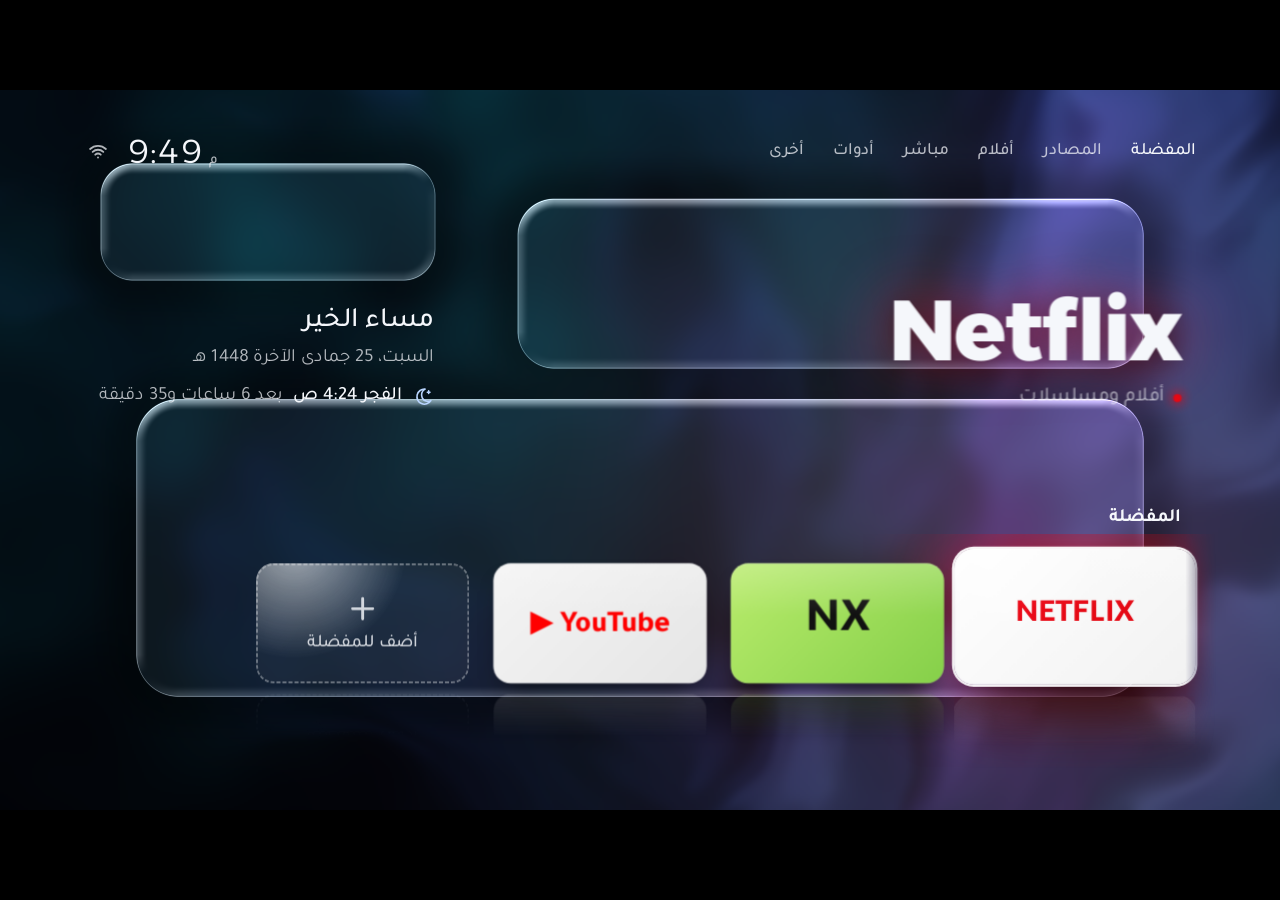
==== docs/preview/index.html @ 43af234a "Shasha: open-source Arabic IPTV player for Android TV and phones - Xtream Codes and M3U sources, liv" ====
<!doctype html>
<html lang="ar" dir="rtl">
<head>
<meta charset="utf-8">
<meta name="viewport" content="width=device-width, initial-scale=1">
<title>واجهتي</title>
<link rel="preconnect" href="https://fonts.googleapis.com">
<link rel="preconnect" href="https://fonts.gstatic.com" crossorigin>
<link href="https://fonts.googleapis.com/css2?family=Alexandria:wght@200;300;800&family=Tajawal:wght@400;500;700&display=swap" rel="stylesheet">
<style>
@property --s    { syntax: '<number>';     inherits: false; initial-value: 1; }
@property --lift { syntax: '<length>';     inherits: false; initial-value: 0px; }
@property --rx   { syntax: '<angle>';      inherits: false; initial-value: 0deg; }
@property --ry   { syntax: '<angle>';      inherits: false; initial-value: 0deg; }
@property --gx   { syntax: '<percentage>'; inherits: true;  initial-value: 30%; }
@property --gy   { syntax: '<percentage>'; inherits: true;  initial-value: 10%; }

:root {
  --ease: cubic-bezier(.22, .8, .24, 1);
  --spring: cubic-bezier(.3, 1.35, .5, 1);
  --soft: cubic-bezier(.45, 0, .25, 1);
  --text: #F5F7FB;
  --text-2: rgba(245, 247, 251, .72);
  --text-3: rgba(245, 247, 251, .48);
  --display: Alexandria, Tajawal, sans-serif;
}
* { box-sizing: border-box; }
html, body { margin: 0; height: 100%; background: #000; overflow: hidden; }
body { font-family: Tajawal, system-ui, sans-serif; color: var(--text); -webkit-font-smoothing: antialiased; user-select: none; }
p, h1, h2 { margin: 0; font-weight: inherit; font-size: inherit; }
svg { fill: none; stroke: currentColor; stroke-width: 1.8; stroke-linecap: round; stroke-linejoin: round; }

#stage { position: absolute; left: 50%; top: 50%; width: 1920px; height: 1080px; overflow: hidden; background: #000; color: var(--text); }
/* العالم كله (الخلفية والزجاج والتطبيقات) يرجع لورا لما تفتح قائمة */
.world { position: absolute; inset: 0; overflow: hidden; transform-origin: 50% 50%;
         transition: transform .75s var(--ease), filter .6s var(--soft), border-radius .75s var(--ease); }
#stage.sheet-open .world { transform: scale(.92) translateX(80px); filter: brightness(.48) saturate(.85); border-radius: 56px; }
#gl { position: absolute; inset: 0; width: 1920px; height: 1080px; display: block; }

/* ---------- الشريط العلوي (الزجاج نفسه مرسوم في الشيدر تحتها) ---------- */
.cap { position: absolute; top: 52px; height: 80px; display: flex; align-items: center; }
/* فوق يسار: الوقت والشبكة بس (الترحيب والتاريخ والصلاة نزلت لـ .info بخط يُقرأ من الكنب) */
.cap-clock { left: 96px; padding: 0 36px; gap: 28px; }
.clk { display: flex; align-items: baseline; gap: 8px; direction: ltr; font-family: var(--display); font-weight: 300;
       font-size: 50px; line-height: 1; font-variant-numeric: tabular-nums; }
.clk small { font-family: Tajawal; font-size: 22px; font-weight: 500; color: var(--text-2); }
.net { display: grid; color: var(--text-2); }
.net svg { width: 30px; height: 30px; stroke-width: 2.2; }

/* ---------- الترحيب والتاريخ والصلاة: مقابل اسم التطبيق (كانت مساحة فاضية) ---------- */
/* الكتلة على اليسار، بس أسطرها عربي: تبدأ من اليمين على خط واحد (كانت لاصقة يسار وأطرافها اليمين متعرّجة) */
.info { position: absolute; left: 148px; top: 180px; height: 300px; display: flex; flex-direction: column; justify-content: flex-end;
        align-items: flex-start; white-space: nowrap; pointer-events: none; }
.info b { font-weight: 500; font-size: 42px; line-height: 1.3; }
.info .date { margin-top: 8px; font-size: 28px; line-height: 1.4; color: var(--text-2); }
.pray { display: flex; align-items: center; gap: 16px; margin-top: 18px; font-size: 28px; line-height: 1.4; color: var(--text-2); }
.pray strong { font-weight: 500; color: var(--text); }
.pray svg { width: 32px; height: 32px; color: var(--accent); }
.cap-tabs { right: 96px; padding: 0 8px; }
/* الأقسام غير المختارة كانت باهتة (48%) لدرجة ما تنقرى من الكنب: المختار يبان بالشريحة أصلاً */
.tab { height: 64px; padding: 0 22px; display: grid; place-items: center; font-weight: 500; font-size: 26px; white-space: nowrap;
       color: var(--text-2); transition: color .35s; cursor: pointer; }
.tab.is-active { color: var(--text); }

/* ---------- البطل: التطبيق المختار بكبير ---------- */
.hero { position: absolute; right: 148px; top: 180px; width: 1300px; height: 300px; pointer-events: none; }
.hero-item { position: absolute; right: 0; bottom: 0; display: flex; flex-direction: column; align-items: flex-start; gap: 16px; }
.hero-title { font-family: var(--display); font-weight: 800; font-size: var(--fs, 128px); line-height: 1.08; letter-spacing: -.02em; white-space: nowrap;
              text-shadow: 0 0 90px color-mix(in srgb, var(--tint) 60%, transparent), 0 6px 40px rgba(0,0,0,.35); }
.hero-meta { display: flex; align-items: center; gap: 14px; font-size: 30px; color: var(--text-2); }
.hero-meta i { width: 12px; height: 12px; border-radius: 50%; background: var(--tint); box-shadow: 0 0 18px 2px var(--tint); }
.hero-item.in { animation: heroIn .75s var(--ease) both; }
.hero-item.out { animation: heroOut .45s var(--soft) both; }
@keyframes heroIn { from { opacity: 0; filter: blur(18px); transform: translateX(var(--dx, 0px)) scale(.96); } }
@keyframes heroOut { to { opacity: 0; filter: blur(18px); transform: translateX(calc(var(--dx, 0px) * -1)) scale(1.03); } }

/* التلميحات بس وقت الترتيب: «OK تشغيل» الدائمة كانت زحمة بين اسم التطبيق والرف */
.hints { position: absolute; right: 148px; top: 506px; display: flex; gap: 14px; }
.hint { display: flex; align-items: center; gap: 12px; height: 52px; padding: 0 20px 0 22px; border-radius: 999px; font-size: 22px;
        color: var(--text-2); white-space: nowrap; background: rgba(255,255,255,.08);
        -webkit-backdrop-filter: blur(20px); backdrop-filter: blur(20px);
        box-shadow: inset 0 0 0 1px rgba(255,255,255,.14), inset 0 1px 0 rgba(255,255,255,.24); }
.key { min-width: 38px; height: 32px; padding: 0 9px; border-radius: 9px; display: grid; place-items: center; direction: ltr;
       font-weight: 700; font-size: 17px; color: var(--text); background: rgba(255,255,255,.16); box-shadow: inset 0 0 0 1px rgba(255,255,255,.26); }
.key svg { width: 18px; height: 18px; stroke-width: 2.4; }
.keys { display: flex; gap: 6px; }

/* ---------- الرف الزجاجي ---------- */
.shelf { position: absolute; left: 96px; right: 96px; top: 592px; height: 424px; }
.shelf-head { position: absolute; top: 30px; left: 52px; right: 52px; height: 40px; display: flex; align-items: center; justify-content: space-between; }
.shelf-title { font-weight: 700; font-size: 28px; }
.shelf-row { position: absolute; left: 0; right: 0; top: 74px; bottom: 0;
             -webkit-mask-image: linear-gradient(to left, transparent 0, #000 46px, #000 calc(100% - 46px), transparent);
                     mask-image: linear-gradient(to left, transparent 0, #000 46px, #000 calc(100% - 46px), transparent); }
.shelf-track { position: absolute; top: 44px; right: 52px; display: flex; gap: 36px; perspective: 1600px;
               transition: transform .55s var(--ease); }

.tile { position: relative; flex: none; width: 320px; height: 180px; perspective: 1100px; cursor: pointer; }
.card { position: absolute; inset: 0; border-radius: 26px; overflow: hidden;
        transform: translateY(var(--lift)) rotateX(var(--rx)) rotateY(var(--ry)) scale(var(--s));
        transition: --s .55s var(--spring), --lift .55s var(--spring), --rx .7s var(--ease), --ry .7s var(--ease), box-shadow .45s var(--ease);
        box-shadow: 0 18px 40px -22px rgba(0,0,0,.85);
        /* انعكاس خفيف يختفي بسرعة (كان يطلع مثل لوح رمادي) */
        -webkit-box-reflect: below 16px linear-gradient(to bottom, transparent 64%, rgba(255,255,255,.13)); }
.card::after { content: ""; position: absolute; inset: 0; border-radius: inherit; pointer-events: none;
               background: linear-gradient(180deg, rgba(255,255,255,.2), rgba(255,255,255,0) 44%);
               box-shadow: inset 0 0 0 1px rgba(255,255,255,.16), inset 0 1px 0 rgba(255,255,255,.34); }
.glare { position: absolute; inset: -30%; pointer-events: none; mix-blend-mode: overlay; opacity: 0; transition: opacity .45s;
         background: radial-gradient(circle at var(--gx) var(--gy), rgba(255,255,255,.75), rgba(255,255,255,0) 38%); }
.tile.is-focused .card { --s: 1.13; --lift: -10px; animation: float 7s ease-in-out infinite;
  box-shadow: 0 0 0 3px rgba(255,255,255,.95), 0 44px 80px -26px rgba(0,0,0,.9), 0 0 120px -10px var(--tint); }
.tile.is-focused .glare { opacity: 1; }
@keyframes float {
  0%, 100% { --rx: 0deg; --ry: 0deg; --gx: 50%; --gy: 0%; }
  25% { --rx: 5deg; --ry: -7deg; --gx: 22%; --gy: 12%; }
  75% { --rx: -4deg; --ry: 7deg; --gx: 80%; --gy: 30%; } }
.zone-tabs .tile.is-focused .card { --s: 1.03; --lift: 0px; animation: none;
  box-shadow: 0 0 0 2px rgba(255,255,255,.38), 0 18px 40px -22px rgba(0,0,0,.85); }
.zone-tabs .tile.is-focused .glare { opacity: 0; }
.tile.is-moving .card { --s: 1.2; --lift: -22px;
  box-shadow: 0 0 0 3px var(--accent), 0 0 0 16px color-mix(in srgb, var(--accent) 20%, transparent), 0 60px 90px -26px rgba(0,0,0,.95); }

.k-banner .card { background: linear-gradient(135deg, var(--bg1), var(--bg2)); }
.mark { position: absolute; inset: 0; display: grid; place-items: center; direction: ltr; white-space: nowrap;
        font-weight: 800; font-size: calc(48px * var(--fs, 1)); letter-spacing: -.01em; }
.k-icon .card { background: radial-gradient(120% 95% at 50% 115%, color-mix(in srgb, var(--tint) 46%, transparent), transparent 70%), rgba(255,255,255,.08); }
.appicon { position: absolute; left: 50%; top: 50%; width: 92px; height: 92px; transform: translate(-50%, -50%); border-radius: 26px;
           display: grid; place-items: center; font-weight: 800; font-size: 44px; color: #fff;
           background: linear-gradient(155deg, color-mix(in srgb, var(--tint) 82%, #fff), color-mix(in srgb, var(--tint) 76%, #000));
           box-shadow: 0 14px 30px -12px color-mix(in srgb, var(--tint) 70%, #000), inset 0 1px 0 rgba(255,255,255,.4); }
.appicon svg { width: 50px; height: 50px; }
.k-input .card, .k-settings .card { display: flex; align-items: center; justify-content: center; gap: 14px;
                                    background: rgba(255,255,255,.09); font-weight: 500; font-size: 28px; }
.k-settings .card { flex-direction: column; font-size: 25px; }
.k-input .card svg { width: 32px; height: 32px; opacity: .85; }
.k-settings .card svg { width: 52px; height: 52px; opacity: .92; }
/* «أضف للمفضلة»: مكان فاضي ينتظر تطبيق، زجاج أخف وحافة منقّطة */
.k-addfav .card { display: flex; flex-direction: column; align-items: center; justify-content: center; gap: 12px;
                  font-weight: 500; font-size: 27px; color: var(--text); background: rgba(255,255,255,.04); box-shadow: none; }
.k-addfav .card > * { opacity: .82; }
.k-addfav .card::after { background: none; box-shadow: none; border: 3px dashed rgba(255,255,255,.34); }
.k-addfav .card svg { width: 52px; height: 52px; stroke-width: 2; }

/* ---------- تنبيه ---------- */
.toast { position: absolute; z-index: 30; left: 50%; bottom: 44px; padding: 18px 34px; border-radius: 999px; white-space: nowrap; pointer-events: none;
         background: rgba(16,20,32,.5); -webkit-backdrop-filter: blur(30px) saturate(1.6); backdrop-filter: blur(30px) saturate(1.6);
         box-shadow: inset 0 0 0 1px rgba(255,255,255,.18), inset 0 1px 0 rgba(255,255,255,.35), 0 24px 60px -24px rgba(0,0,0,.8);
         font-weight: 500; font-size: 26px; line-height: 1.3;
         opacity: 0; transform: translate(-50%, 30px) scale(.9); transition: opacity .35s var(--soft), transform .6s var(--spring); }
.toast.show { opacity: 1; transform: translate(-50%, 0); }

/* ---------- القوائم الجانبية ---------- */
.scrim { position: absolute; inset: 0; z-index: 40; opacity: 0; pointer-events: none; }
.scrim.show { pointer-events: auto; }
.sheet-wrap { position: absolute; z-index: 41; top: 40px; bottom: 40px; right: 40px; width: 730px; display: flex; pointer-events: none; }
.sheet { position: relative; width: 100%; max-height: 100%; align-self: flex-start; display: flex; flex-direction: column; border-radius: 52px;
         background: linear-gradient(160deg, rgba(255,255,255,.18), rgba(255,255,255,.05) 45%, rgba(255,255,255,.09)), rgba(12,16,28,.36);
         -webkit-backdrop-filter: blur(54px) saturate(1.8); backdrop-filter: blur(54px) saturate(1.8);
         box-shadow: inset 0 1px 0 rgba(255,255,255,.5), inset 0 -24px 48px -36px rgba(255,255,255,.22), 0 70px 150px -40px rgba(0,0,0,.95);
         opacity: 0; transform: translateX(110px) scale(.92); transform-origin: 100% 20%;
         transition: opacity .3s var(--soft), transform .7s var(--spring); }
/* حافة لامعة: أفتح فوق ويمين، وتخف في النص */
.sheet::before { content: ""; position: absolute; inset: 0; border-radius: inherit; padding: 1.5px; pointer-events: none;
                 background: linear-gradient(140deg, rgba(255,255,255,.75), rgba(255,255,255,.08) 30%, rgba(255,255,255,.04) 70%, rgba(255,255,255,.4));
                 -webkit-mask: linear-gradient(#000 0 0) content-box, linear-gradient(#000 0 0); -webkit-mask-composite: xor; mask-composite: exclude; }
.sheet.show { opacity: 1; transform: none; pointer-events: auto; }
.sheet-in { min-height: 0; display: flex; flex-direction: column; padding: 62px 54px 50px; }
.sheet-title { margin: 0 24px; font-family: var(--display); font-weight: 800; font-size: 44px; line-height: 1.25; }
.sheet-sub { margin: 14px 24px 0; font-size: 25px; line-height: 1.6; color: var(--text-2); }
.sheet-body { margin: 22px 24px 0; font-size: 27px; line-height: 1.7; color: var(--text-2); }
.sheet-body p { margin-bottom: 14px; }
.sheet-body ul { margin: 0; padding: 0 28px 0 0; }
.sheet-body li { margin-bottom: 12px; }
.opts { position: relative; flex: 1 1 auto; min-height: 0; margin-top: 36px; overflow: hidden; }
/* القائمة أطول من الشاشة: الطرف يذوب عشان يبان إن فيه خيارات تحت (أو فوق) */
.opts.more-b { -webkit-mask-image: linear-gradient(#000 calc(100% - 70px), transparent); mask-image: linear-gradient(#000 calc(100% - 70px), transparent); }
.opts.more-t { -webkit-mask-image: linear-gradient(transparent, #000 70px); mask-image: linear-gradient(transparent, #000 70px); }
.opts.more-t.more-b { -webkit-mask-image: linear-gradient(transparent, #000 70px, #000 calc(100% - 70px), transparent);
                      mask-image: linear-gradient(transparent, #000 70px, #000 calc(100% - 70px), transparent); }
.opts-in { position: relative; transition: transform .45s var(--ease); }
.hl { position: absolute; top: 0; left: 0; right: 0; height: 64px; border-radius: 22px; transition: transform .5s var(--spring);
      background: linear-gradient(180deg, rgba(255,255,255,.2), rgba(255,255,255,.1));
      box-shadow: inset 0 0 0 1.5px rgba(255,255,255,.42), inset 0 1px 0 rgba(255,255,255,.6), 0 14px 34px -14px rgba(0,0,0,.6); }
.opt { position: relative; display: flex; align-items: center; gap: 20px; height: 64px; padding: 0 24px; margin-bottom: 4px;
       font-weight: 500; font-size: 28px; color: var(--text-2); cursor: pointer; transition: color .2s;
       animation: optIn .55s var(--ease) both; animation-delay: calc(var(--i) * 30ms + 120ms); }
@keyframes optIn { from { opacity: 0; transform: translateX(40px); } }
.opt.is-focused { color: var(--text); }
.opt > svg { width: 30px; height: 30px; flex: none; }
.opt .val { margin-inline-start: auto; font-weight: 400; font-size: 25px; color: var(--text-3); transition: color .2s; }
.opt.is-focused .val { color: var(--text-2); }
.opt .check { margin-inline-start: auto; display: grid; color: var(--accent); }
.opt .check svg { width: 28px; height: 28px; stroke-width: 2.4; }
.sep { display: block; height: 1px; margin: 10px 24px 12px; background: rgba(255,255,255,.12); }
.chip { width: 54px; height: 34px; flex: none; border-radius: 11px; box-shadow: inset 0 0 0 1px rgba(255,255,255,.3), 0 6px 16px -8px rgba(0,0,0,.6); }
.opt .val + .check { margin-inline-start: 16px; }
.swatch { width: 32px; height: 32px; flex: none; border-radius: 50%; box-shadow: inset 0 0 0 1px rgba(255,255,255,.35), 0 0 16px -2px var(--sw); }
.sheet-input { display: block; width: calc(100% - 48px); height: 80px; margin: 34px 24px 0; padding: 0 26px; border: 0; outline: 0;
               border-radius: 24px; background: rgba(255,255,255,.12); box-shadow: inset 0 0 0 1.5px rgba(255,255,255,.45);
               color: var(--text); font: 500 32px Tajawal, sans-serif; caret-color: var(--accent); }
.sheet-hint { margin: 16px 24px 0; font-size: 23px; color: var(--text-3); }

/* ---------- الدخولية (الضوء والزجاج من الشيدر، والكلام هنا) ---------- */
.intro { position: absolute; inset: 0; z-index: 20; display: grid; place-items: center; pointer-events: none; }
.intro-text { text-align: center; transition: opacity .6s var(--soft), transform .8s var(--ease), filter .6s; }
.intro.out .intro-text { opacity: 0; transform: scale(.9); filter: blur(14px); }
.intro-hello { font-family: var(--display); font-weight: 800; font-size: 136px; line-height: 1.12; color: transparent;
               background: linear-gradient(100deg, #fff 0%, #fff 42%, var(--accent) 50%, #fff 58%, #fff 100%); background-size: 320% 100%;
               -webkit-background-clip: text; background-clip: text;
               animation: write 1.2s 2.05s var(--ease) both, glint 1.8s 2.9s var(--soft) both; }
/* الكتابة تنكشف من اليمين لليسار مثل اتجاه القراءة */
@keyframes write { from { clip-path: inset(-30% -8% -30% 108%); filter: blur(12px); } to { clip-path: inset(-30% -8% -30% -8%); filter: blur(0); } }
@keyframes glint { from { background-position: 100% 0; } to { background-position: 0% 0; } }
.intro-sub { margin-top: 18px; font-size: 32px; color: var(--text-2); animation: rise .8s 2.7s var(--ease) both; }
.intro-time { margin-top: 26px; direction: ltr; font-family: var(--display); font-weight: 200; font-size: 66px; line-height: 1; animation: rise .8s 2.95s var(--ease) both; }
@keyframes rise { from { opacity: 0; transform: translateY(18px); filter: blur(8px); } }

#stage.intro-on .cap > *, #stage.intro-on .hero, #stage.intro-on .info, #stage.intro-on .hints, #stage.intro-on .shelf > * { opacity: 0; }
#stage.entering .cap > * { animation: rise .8s .35s var(--ease) both; }
#stage.entering .hero { animation: heroIn 1s .5s var(--ease) both; }
#stage.entering .info { animation: rise .8s .6s var(--ease) both; }
#stage.entering .hints { animation: rise .8s .8s var(--ease) both; }
#stage.entering .shelf-head { animation: rise .8s .45s var(--ease) both; }

/* =====================================================================
   الثيمات: كل ثيم شكل كامل (التخطيط والمادة والحركة)، والألوان تمشي معها كلها
   ===================================================================== */
.floor { position: absolute; left: 168px; width: 1300px; top: 696px; height: 40px; visibility: hidden; pointer-events: none; }

/* ---- سينما: بدون ألواح، الشاشة كلها تاخذ ضوء التطبيق مثل مسرح ---- */
.st-cinema .cap-clock { padding: 0; gap: 22px; }
.st-cinema .clk { font-size: 58px; font-weight: 200; }
.st-cinema .cap-tabs { padding: 0; }
.st-cinema .tab { padding: 0 20px; }
.st-cinema .hero, .st-cinema .info { top: 196px; height: 330px; }
.st-cinema .hero-title { font-size: calc(var(--fs, 128px) * 1.18); text-shadow: 0 0 140px color-mix(in srgb, var(--tint) 70%, transparent), 0 8px 40px rgba(0,0,0,.5); }
.st-cinema .hints { top: 548px; }
.st-cinema .hint { background: rgba(255,255,255,.06); }
.st-cinema .shelf { top: 636px; height: 440px; }
.st-cinema .shelf-head { top: 4px; }
.st-cinema .shelf-row { top: 46px; }
.st-cinema .shelf-track { gap: 40px; }
.st-cinema .tile { width: 360px; height: 203px; }
.st-cinema .mark { font-size: calc(54px * var(--fs, 1)); }
.st-cinema .card { -webkit-box-reflect: below 20px linear-gradient(to bottom, transparent 62%, rgba(255,255,255,.18)); }
.st-cinema .tile.is-focused .card { --s: 1.1;
  box-shadow: 0 0 0 3px #fff, 0 0 180px 6px color-mix(in srgb, var(--tint) 55%, transparent), 0 50px 90px -30px #000; }

/* ---- مدار: التطبيقات تدور حولك على حلقة، والأقسام عمود زجاج ---- */
.st-orbit .cap-tabs { top: 52px; right: 96px; height: auto; width: 250px; flex-direction: column; align-items: stretch; padding: 12px 10px; }
.st-orbit .tab { height: 64px; padding: 0 26px; place-items: center start; }
/* الحلقة واسمها أنزل بـ56: بعد ما راحت التلميحات صار تحت فاضي، والترحيب فوق يبي مكان */
.st-orbit .hero { left: 96px; right: 380px; width: auto; top: 774px; height: 150px; }
.st-orbit .hero-item { left: 0; right: 0; bottom: auto; top: 0; align-items: center; text-align: center; gap: 10px; }
.st-orbit .hero-title { font-size: calc(var(--fs, 128px) * .58); }
.st-orbit .hero-meta { font-size: 26px; }
.st-orbit .hints { left: 96px; right: 380px; top: 942px; justify-content: center; }
.st-orbit .info { left: 132px; top: 168px; height: auto; justify-content: flex-start; }
.st-orbit .shelf { left: 96px; right: 380px; top: 274px; height: 560px; }
.st-orbit .shelf-head { display: none; }
.st-orbit .shelf-row { top: 0; -webkit-mask-image: none; mask-image: none; }
.st-orbit .shelf-track { inset: 0; display: block; transition: none; perspective: 1500px; }
.st-orbit .tile { position: absolute; left: 50%; top: 50%; width: 380px; height: 214px; margin: -107px 0 0 -190px;
                  transition: translate .85s var(--spring), rotate .85s var(--spring), opacity .6s var(--soft); }
.st-orbit .mark { font-size: calc(62px * var(--fs, 1)); }
.st-orbit .appicon { width: 116px; height: 116px; font-size: 56px; border-radius: 32px; }
.st-orbit .tile.is-focused .card { --s: 1.08; --lift: -6px; }
/* بدون انعكاس في المدار: كان ينزل تحت أرضية الحلقة ويطلع ورا اسم التطبيق */
.st-orbit .card { -webkit-box-reflect: none; }

/* ---- منتصف الليل: أسود صافي، شريط شفق رفيع، والمختار يتوهّج بلونه ---- */
.st-midnight { --text-2: rgba(245,247,251,.62); --text-3: rgba(245,247,251,.38); }
.st-midnight .clk { font-weight: 200; }
.st-midnight .cap-div { background: rgba(255,255,255,.16); }
.st-midnight .hero-title { text-shadow: 0 0 130px color-mix(in srgb, var(--tint) 50%, transparent); }
.st-midnight .hint { background: rgba(255,255,255,.035); box-shadow: inset 0 0 0 1px rgba(255,255,255,.1); }
.st-midnight .tile:not(.is-focused) .card { opacity: .58; }
.st-midnight .card { transition: --s .55s var(--spring), --lift .55s var(--spring), --rx .7s var(--ease), --ry .7s var(--ease), box-shadow .45s var(--ease), opacity .5s var(--soft); }
.st-midnight .tile.is-focused .card {
  box-shadow: 0 0 0 2px color-mix(in srgb, var(--tint) 60%, #fff), 0 0 100px -4px var(--tint), 0 40px 80px -30px #000; }

/* ---- خزف: نهاري، زجاج أبيض مصنفر وألوان باستيل وكلام غامق ---- */
.st-porcelain { --text: #142033; --text-2: rgba(20,32,51,.66); --text-3: rgba(20,32,51,.42); }
.st-porcelain .cap-div { background: rgba(20,32,51,.16); }
.st-porcelain .hero-title { text-shadow: 0 0 80px color-mix(in srgb, var(--tint) 32%, transparent); }
.st-porcelain .hero-meta i { box-shadow: none; }
.st-porcelain .hint { background: rgba(255,255,255,.5); box-shadow: inset 0 0 0 1px rgba(20,32,51,.08), 0 10px 24px -16px rgba(30,45,75,.45); }
.st-porcelain .key { color: var(--text); background: rgba(20,32,51,.07); box-shadow: inset 0 0 0 1px rgba(20,32,51,.14); }
.st-porcelain .card { box-shadow: 0 20px 40px -24px rgba(30,45,75,.55);
                      -webkit-box-reflect: below 16px linear-gradient(to bottom, transparent 66%, rgba(255,255,255,.3)); }
.st-porcelain .k-addfav .card { background: rgba(255,255,255,.3); box-shadow: none; }
.st-porcelain .k-addfav .card::after { border-color: rgba(20,32,51,.3); }
.st-porcelain .card::after { box-shadow: inset 0 0 0 1px rgba(20,32,51,.07), inset 0 1px 0 rgba(255,255,255,.7); }
.st-porcelain .tile.is-focused .card { box-shadow: 0 0 0 3px #1E2C46, 0 40px 70px -28px rgba(30,45,75,.6), 0 0 90px -20px var(--tint); }
.st-porcelain .k-input .card, .st-porcelain .k-settings .card { background: rgba(255,255,255,.62); color: #1E2C46; }
.st-porcelain .k-icon .card { background: radial-gradient(120% 95% at 50% 115%, color-mix(in srgb, var(--tint) 34%, transparent), transparent 70%), rgba(255,255,255,.62); }
.st-porcelain .toast { background: rgba(255,255,255,.72); color: var(--text); box-shadow: inset 0 0 0 1px rgba(20,32,51,.08), 0 24px 60px -24px rgba(30,45,75,.5); }
.st-porcelain .sheet { color: var(--text);
  background: linear-gradient(160deg, rgba(255,255,255,.94), rgba(255,255,255,.72) 45%, rgba(255,255,255,.84)), rgba(228,234,243,.6);
  box-shadow: inset 0 1px 0 #fff, 0 60px 140px -40px rgba(30,45,75,.55); }
.st-porcelain .hl { background: rgba(20,32,51,.06); box-shadow: inset 0 0 0 1.5px rgba(20,32,51,.16), 0 10px 26px -16px rgba(30,45,75,.4); }
.st-porcelain .sep { background: rgba(20,32,51,.1); }
.st-porcelain .sheet-input { background: rgba(20,32,51,.05); box-shadow: inset 0 0 0 1.5px rgba(20,32,51,.2); }
#stage.st-porcelain.sheet-open .world { filter: brightness(.86) saturate(.9); }
.st-porcelain .intro-hello { background-image: linear-gradient(100deg, #1E2C46 0%, #1E2C46 42%, #6C8BD8 50%, #1E2C46 58%, #1E2C46 100%); }

/* بدون WebGL: زجاج عادي فوق تدرّج */
.no-gl .world { background: radial-gradient(80% 90% at 80% 10%, #2B57D0, transparent 60%), radial-gradient(70% 80% at 10% 90%, #0E8C9E, transparent 60%), #03060F; }
.no-gl .cap, .no-gl .shelf { border-radius: 40px; background: rgba(255,255,255,.08); -webkit-backdrop-filter: blur(30px); backdrop-filter: blur(30px);
                             box-shadow: inset 0 0 0 1px rgba(255,255,255,.18), inset 0 1px 0 rgba(255,255,255,.35); }
.no-gl .shelf { border-radius: 52px; }

/* shortcut: النموذج يتجاهل إعداد ويندوز «تأثيرات الحركة» لأن الحركة هي التصميم نفسه؛ ?still يوقفها. التطبيق على التلفزيون يتبع إعداد أندرويد «إزالة الحركة». */
.still *, .still *::before, .still *::after { transition-duration: .01ms !important; animation-duration: .01ms !important; animation-delay: 0s !important; }
</style>
<script src="../assets/prefs.js"></script>
</head>
<body>
<div id="stage" class="intro-on">
  <div class="world" id="world">
    <canvas id="gl"></canvas>

    <div class="cap cap-clock" id="capClock">
      <span class="clk"><span id="hm"></span><small id="ap"></small></span>
      <span class="net"><svg viewBox="0 0 24 24" aria-hidden="true"><path d="M2.5 9.2a14 14 0 0 1 19 0M5.6 12.6a9.5 9.5 0 0 1 12.8 0M8.7 16a5 5 0 0 1 6.6 0"/><path d="M12 19.4h.01"/></svg></span>
    </div>
    <nav class="cap cap-tabs" id="tabs"></nav>

    <section class="hero" id="hero"></section>
    <div class="info" id="info"><b id="greet"></b><span class="date" id="date"></span><span class="pray" id="pray"></span></div>
    <div class="hints" id="hints"></div>

    <section class="shelf" id="shelf">
      <div class="shelf-head"><h2 class="shelf-title" id="shelfTitle"></h2></div>
      <div class="shelf-row" id="shelfRow"></div>
    </section>
    <div class="floor" id="floor"></div>

    <div class="intro" id="intro"></div>
  </div>

  <div class="toast" id="toast" role="status"></div>
  <div class="scrim" id="scrim"></div>
  <div class="sheet-wrap"><aside class="sheet" id="sheet"></aside></div>
</div>

<script id="vs" type="x-shader">
attribute vec2 aPos;
varying vec2 vUv;
void main() { vUv = aPos * .5 + .5; gl_Position = vec4(aPos, 0., 1.); }
</script>

<!-- الطبقة 1: حرير سائل يتحرك، يتلوّن بالتطبيق المختار، وموجة ضوء من البطاقة -->
<script id="fsBg" type="x-shader">
precision highp float;
varying vec2 vUv;
uniform float uTime, uAsp, uReveal, uStreak, uPulse, uMode;
uniform vec3 uBase, uC1, uC2, uC3, uTint;
uniform vec2 uTintPos, uPulsePos;

float hash(vec2 p) { p = fract(p * vec2(123.34, 456.21)); p += dot(p, p + 45.32); return fract(p.x * p.y); }
float noise(vec2 p) {
  vec2 i = floor(p), f = fract(p), u = f * f * (3. - 2. * f);
  return mix(mix(hash(i), hash(i + vec2(1., 0.)), u.x), mix(hash(i + vec2(0., 1.)), hash(i + vec2(1., 1.)), u.x), u.y);
}
float fbm(vec2 p) {
  float v = 0., a = .5;
  mat2 m = mat2(1.6, 1.2, -1.2, 1.6);
  for (int i = 0; i < 4; i++) { v += a * noise(p); p = m * p; a *= .5; }
  return v;
}

void main() {
  vec2 uv = vUv;
  vec2 s = vec2(uv.x * uAsp, uv.y);
  int m = int(uMode + .5);
  vec2 p = s * (m == 2 ? .8 : 1.25);
  float t = uTime * (m == 2 ? .014 : .03);
  vec2 q = vec2(fbm(p + vec2(0., t)), fbm(p + vec2(5.2, 1.3) - t));
  vec2 r = vec2(fbm(p + 2.4 * q + vec2(1.7, 9.2) + 1.3 * t), fbm(p + 2.4 * q + vec2(8.3, 2.8) - 1.1 * t));
  float f = fbm(p + 2.2 * r);

  vec3 col = uBase;
  col = mix(col, uC1, smoothstep(.28, .8, f) * .92);
  col = mix(col, uC2, smoothstep(.35, .95, length(q)) * .72);
  col = mix(col, uC3, smoothstep(.55, .92, r.y) * .55);
  // طيّات الحرير
  float folds = .5 + .5 * sin(f * 10. + r.x * 6. - uTime * .16);
  col += pow(folds, 9.) * mix(uC1, vec3(1.), .55) * .26 * smoothstep(.3, .75, f);

  vec2 tp = vec2(uTintPos.x * uAsp, uTintPos.y);
  float dt = length(s - tp);
  // موجة ضوء تطلع من البطاقة لما تتنقل
  float wave = 0.;
  if (uPulse > 0. && uPulse < 1.) {
    vec2 pp = vec2(uPulsePos.x * uAsp, uPulsePos.y);
    float d = length(s - pp), R = uPulse * 1.7;
    wave = exp(-pow((d - R) * 6., 2.)) * (1. - uPulse);
  }
  float vig = length((uv - .5) * vec2(uAsp, 1.));

  if (m == 0) { // زجاج سائل: بركة ضوء بلون التطبيق المختار
    col += uTint * exp(-dt * dt * 3.2) * (.28 + .36 * f);
    col += uTint * wave * (.35 + .7 * f);
    // عمق ووضوح للنص
    vec2 hc = (uv - vec2(.74, .6)) * vec2(uAsp * .85, 1.7);
    col *= 1. - .32 * exp(-dot(hc, hc) * 1.6);
    col *= mix(.62, 1.05, smoothstep(0., .75, uv.y));
    col *= .7 + .3 * smoothstep(1.35, .3, vig);
  } else if (m == 1) { // سينما: الحرير يخفت، وضوء مسرح من فوق الشاشة يلاحق التطبيق المختار
    col = mix(uBase, col, .45) * .42;
    vec2 o = vec2(.6 * uAsp, 1.5), dir = normalize(tp - o), dd = s - o;
    float along = dot(dd, dir), perp = abs(dd.x * dir.y - dd.y * dir.x), len = length(tp - o);
    float wid = .025 + along * .11, reach = smoothstep(len + .22, len - .08, along) * smoothstep(0., .5, along);
    float beam = (smoothstep(wid, wid * .3, perp) * (.5 + .5 * f) + exp(-pow(perp / (wid * 2.4), 2.)) * .35) * reach;
    vec2 e = (s - tp + vec2(0., .1)) * vec2(1.9, 5.2);
    vec3 lc = mix(uTint, vec3(1.), .32);
    col += lc * (beam * .3 + exp(-dot(e, e)) * .5 + wave * .25);
    vec2 g = s - vec2(.05 * uAsp, -.1);
    col += uC1 * exp(-dot(g, g) * 3.) * .22;
    col *= .55 + .45 * smoothstep(1.25, .2, vig);
  } else if (m == 2) { // مدار: سديم هادي، وأرضية ضوء تحت الحلقة
    col = uBase + (col - uBase) * pow(f, 1.3) * 1.1;
    vec2 e = (s - vec2(.426 * uAsp, .39)) * vec2(1.1, 4.6);
    col += mix(uTint, uC2, .35) * exp(-dot(e, e)) * .32;
    col += uTint * (exp(-dt * dt * 4.) * .16 + wave * .3);
    col *= .5 + .5 * smoothstep(1.3, .25, vig);
  } else if (m == 3) { // منتصف الليل: أسود، وشريط شفق رفيع يتموّج فوق
    float n = fbm(vec2(uv.x * 1.8 + t * 2., t * 1.5));
    float d = uv.y - (.79 + (n - .5) * .16 + .02 * sin(uv.x * 5. + uTime * .08)); // فوق خط الشفق موجب
    float amp = smoothstep(.26, .58, n); // الشفق يتقطع ويرجع
    float curtain = smoothstep(-.012, .004, d) * exp(-max(d, 0.) / .085) * (.7 + .3 * noise(vec2(uv.x * 70. + n * 6., t * 4.)));
    vec3 ac = mix(mix(uC2, vec3(1.), .12), uC3, smoothstep(0., .14, d)); // تحت لون، وفوق لون ثاني مثل الشفق الحقيقي
    col = uBase * .2 + ac * curtain * amp * .75;
    col += mix(uC2, vec3(1.), .4) * exp(-d * d / .00012) * amp * .25;
    col += mix(uC2, uTint, .6) * exp(-pow(uv.y * 3., 2.)) * .09;
    col += uTint * (exp(-dt * dt * 6.) * .08 + wave * .18);
  } else { // خزف: نهاري، ألوان الحرير تصير باستيل فاتح
    col = vec3(.955, .962, .978);
    col = mix(col, mix(uC1, vec3(1.), .5), smoothstep(.3, .85, f) * .62);
    col = mix(col, mix(uC2, vec3(1.), .6), smoothstep(.4, .95, length(q)) * .4);
    col = mix(col, mix(uC3, vec3(1.), .55), smoothstep(.55, .92, r.y) * .35);
    col += pow(folds, 9.) * .08 * smoothstep(.3, .75, f); // لمعة الساتان
    col = mix(col, mix(uTint, vec3(1.), .5), exp(-dt * dt * 3.) * .3 + wave * .2);
    col *= .9 + .1 * smoothstep(1.3, .3, vig);
  }

  // الدخولية: خط ضوء ثم الخلفية تنفتح
  float e = length(vec2((uv.x - .5) * uAsp * .5, (uv.y - .5) * 1.7));
  float R = uReveal * 1.35;
  vec3 light = m == 4 ? uC1 * .85 : mix(uC1, vec3(1.), .7);
  vec3 outc = mix(m == 4 ? vec3(.94, .95, .97) : vec3(0.), col, smoothstep(R, R - .3, e));
  float dy = (uv.y - .5) * 540.;
  float w = uStreak * .55;
  float streak = exp(-dy * dy / 3.) * smoothstep(w, w - .25, abs(uv.x - .5));
  float halo = exp(-dy * dy / 500.) * smoothstep(w, 0., abs(uv.x - .5)) * .35;
  float glow = exp(-pow((e - R) * 9., 2.)) * .55 * (1. - uReveal) * step(.001, uReveal) + (streak + halo) * uStreak * (1. - uReveal);
  outc = m == 4 ? mix(outc, light, clamp(glow, 0., 1.)) : outc + light * glow;
  gl_FragColor = vec4(outc, 1.);
}
</script>

<!-- الطبقة 2: زجاج سائل حقيقي: انكسار، ضبابية، حافة لامعة، والقطع تندمج مع بعض -->
<script id="fsGlass" type="x-shader">
precision highp float;
varying vec2 vUv;
uniform sampler2D uBg;
uniform vec2 uRes;
uniform float uScale, uK, uGlass, uPa, uGM, uPillMode;
uniform vec4 uR0, uR1, uR2, uP;
uniform vec3 uRr, uPillCol;

float sdRR(vec2 p, vec4 r, float rad) {
  rad = min(rad, min(r.z, r.w));
  vec2 d = abs(p - r.xy) - r.zw + rad;
  return length(max(d, 0.)) + min(max(d.x, d.y), 0.) - rad;
}
float smin(float a, float b, float k) { float h = clamp(.5 + .5 * (b - a) / k, 0., 1.); return mix(b, a, h) - k * h * (1. - h); }
float scene(vec2 p) {
  float d = sdRR(p, uR0, uRr.x);
  d = smin(d, sdRR(p, uR1, uRr.y), uK);
  return smin(d, sdRR(p, uR2, uRr.z), uK);
}
vec3 bg(vec2 uv) { return texture2D(uBg, uv).rgb; }

void main() {
  vec2 p = vec2(gl_FragCoord.x, uRes.y - gl_FragCoord.y) / uScale; // بكسلات الشاشة 1920×1080
  vec3 col = bg(vUv);
  float d = scene(p);
  if (uGM > 1.5) { // خزف: ظل أزرق ناعم نازل تحت الزجاج
    float ds = scene(p - vec2(0., 24.));
    col = mix(col, col * vec3(.72, .78, .9), (1. - smoothstep(-10., 90., ds)) * step(0., d) * .5 * uGlass);
  } else col *= 1. - (1. - smoothstep(0., 80., d)) * step(0., d) * .34 * uGlass; // ظل تحت الزجاج
  if (d < 2. && uGlass > 0.) {
    vec2 g = vec2(scene(p + vec2(1., 0.)) - scene(p - vec2(1., 0.)), scene(p + vec2(0., 1.)) - scene(p - vec2(0., 1.)));
    vec2 n = g / max(length(g), 1e-4);
    float edge = clamp(1. + d / 32., 0., 1.);
    float bend = edge * edge * edge;
    vec2 px = vec2(1. / 1920., 1. / 1080.);
    vec2 base = vUv + vec2(-n.x, n.y) * bend * 42. * px;
    float ca = bend * 6.;
    vec3 acc = vec3(bg(base + vec2(ca, 0.) * px).r, bg(base).g, bg(base - vec2(ca, 0.) * px).b);
    for (int i = 0; i < 8; i++) {
      float a = float(i) * .7853982 + .39;
      vec2 k = vec2(cos(a), sin(a));
      acc += bg(base + k * 26. * px) + bg(base + k * 11. * px);
    }
    vec3 glass = acc / 17.;
    glass = mix(vec3(dot(glass, vec3(.299, .587, .114))), glass, 1.18) * 1.07 + .045;
    vec2 L = normalize(vec2(-.55, -1.));
    float rim = smoothstep(.45, 1., edge);
    float hi = pow(max(dot(n, L), 0.), 1.4) * rim, lo = pow(max(dot(n, -L), 0.), 2.) * rim;
    float line = smoothstep(1.4, 0., abs(d + 1.));
    float dp = sdRR(p, uP, uP.w);
    float pe = clamp(1. + dp / 12., 0., 1.);
    float pill = smoothstep(1., -1., dp) * uPa * (.1 + pow(pe, 4.) * .32) * (1. - uPillMode);
    if (uGM < .5) glass += hi * .55 + lo * .2 + line * .25 + pill;
    else if (uGM < 1.5) { glass = glass * .36 + .01 + hi * .7 + lo * .16 + line * .42 + pill * 1.2; } // سبج: زجاج داكن بحافة ضوء رفيعة
    else { glass = mix(glass, vec3(1.), .66) + hi * .25 - line * .07; glass = mix(glass, uPillCol, pill * 1.1); } // خزف: أبيض مصنفر
    col = mix(col, glass, smoothstep(1., -1., d) * uGlass);
  }
  if (uPillMode > .5) { // سينما: خط ضوء تحت التبويب المختار بدل الشريحة
    float db = sdRR(p, vec4(uP.x, uP.y + uP.w - 5., max(uP.z - 20., 0.), 2.), 2.);
    col += uPillCol * (smoothstep(1., -1., db) + exp(-max(db, 0.) / 9.) * .4) * min(uPa, 1.2) * .9;
  }
  gl_FragColor = vec4(col, 1.);
}
</script>

<script>
const $ = (s, el = document) => el.querySelector(s);
const stage = $('#stage'), world = $('#world'), canvas = $('#gl'), sheetEl = $('#sheet');
const ease = x => { x = Math.min(1, Math.max(0, x)); return 1 - Math.pow(1 - x, 3); };
const reduce = new URLSearchParams(location.search).has('still');
if (reduce) document.documentElement.classList.add('still');

// ---------- الأيقونات ----------
const I = {
  play: '<path d="M8 5.5v13l11-6.5z"/>',
  move: '<path d="M12 3v18M3 12h18M9 6l3-3 3 3M9 18l3 3 3-3M6 9l-3 3 3 3M18 9l3 3-3 3"/>',
  folder: '<path d="M3 7.5A1.5 1.5 0 0 1 4.5 6H9l2 2h8.5A1.5 1.5 0 0 1 21 9.5v8a1.5 1.5 0 0 1-1.5 1.5h-15A1.5 1.5 0 0 1 3 17.5z"/>',
  star: '<path d="M12 3.5l2.6 5.3 5.9.9-4.25 4.1 1 5.8L12 16.9l-5.25 2.7 1-5.8L3.5 9.7l5.9-.9z"/>',
  starOff: '<path d="M12 3.5l2.6 5.3 5.9.9-4.25 4.1 1 5.8L12 16.9l-5.25 2.7 1-5.8L3.5 9.7l5.9-.9z"/><path d="M4 4l16 16"/>',
  eye: '<path d="M2.5 12C3.5 10.2 7 6 12 6s8.5 4.2 9.5 6c-1 1.8-4.5 6-9.5 6s-8.5-4.2-9.5-6z"/><circle cx="12" cy="12" r="3"/>',
  eyeOff: '<path d="M3 3l18 18M10.6 6.1A9.7 9.7 0 0 1 12 6c5 0 8.5 4.2 9.5 6-.4.8-1.3 2-2.6 3.2M6.3 7.6C4.5 8.9 3.2 10.7 2.5 12c1 1.8 4.5 6 9.5 6 1.6 0 3-.4 4.3-1.1M9.9 9.9a3 3 0 0 0 4.2 4.2"/>',
  info: '<circle cx="12" cy="12" r="9"/><path d="M12 11v5M12 8h.01"/>',
  image: '<rect x="3" y="5" width="18" height="14" rx="2.5"/><path d="M3 16l5-5 4 4 3-3 6 6"/><circle cx="16" cy="9" r="1.5"/>',
  user: '<circle cx="12" cy="8" r="4"/><path d="M4 20c1.5-3.5 4.5-5 8-5s6.5 1.5 8 5"/>',
  sparkles: '<path d="M11 3l1.8 4.7 4.7 1.8-4.7 1.8L11 16l-1.8-4.7L4.5 9.5l4.7-1.8zM18.5 14l.8 2.2 2.2.8-2.2.8-.8 2.2-.8-2.2-2.2-.8 2.2-.8z"/>',
  playCircle: '<circle cx="12" cy="12" r="9"/><path d="M10 8.5v7l6-3.5z"/>',
  clock: '<circle cx="12" cy="12" r="9"/><path d="M12 7v5l3 2"/>',
  plug: '<path d="M9 3v5M15 3v5M6 8h12v3a6 6 0 0 1-12 0zM12 17v4"/>',
  rotate: '<path d="M4 12a8 8 0 1 0 2.4-5.7L4 8.5M4 4v4.5h4.5"/>',
  home: '<path d="M4 10.5L12 4l8 6.5V19a1 1 0 0 1-1 1h-4.5v-5.5h-5V20H5a1 1 0 0 1-1-1z"/>',
  gear: '<circle cx="12" cy="12" r="3"/><path d="M19.4 15a1.7 1.7 0 0 0 .3 1.8l.1.1a2 2 0 1 1-2.8 2.8l-.1-.1a1.7 1.7 0 0 0-1.8-.3 1.7 1.7 0 0 0-1 1.5V21a2 2 0 1 1-4 0v-.1a1.7 1.7 0 0 0-1.1-1.5 1.7 1.7 0 0 0-1.8.3l-.1.1a2 2 0 1 1-2.8-2.8l.1-.1a1.7 1.7 0 0 0 .3-1.8 1.7 1.7 0 0 0-1.5-1H3a2 2 0 1 1 0-4h.1a1.7 1.7 0 0 0 1.5-1.1 1.7 1.7 0 0 0-.3-1.8l-.1-.1a2 2 0 1 1 2.8-2.8l.1.1a1.7 1.7 0 0 0 1.8.3H9a1.7 1.7 0 0 0 1-1.5V3a2 2 0 1 1 4 0v.1a1.7 1.7 0 0 0 1 1.5 1.7 1.7 0 0 0 1.8-.3l.1-.1a2 2 0 1 1 2.8 2.8l-.1.1a1.7 1.7 0 0 0-.3 1.8V9a1.7 1.7 0 0 0 1.5 1H21a2 2 0 1 1 0 4h-.1a1.7 1.7 0 0 0-1.5 1z"/>',
  help: '<circle cx="12" cy="12" r="9"/><path d="M9.5 9.5a2.5 2.5 0 1 1 3.5 2.3c-.6.3-1 .9-1 1.6v.6M12 17h.01"/>',
  check: '<path d="M5 12.5l4.5 4.5L19 7.5"/>',
  tv: '<rect x="3" y="6" width="18" height="12" rx="2.5"/><path d="M8 21h8M9 2.5l3 3 3-3"/>',
  layout: '<rect x="3" y="4" width="18" height="16" rx="3"/><path d="M3 10h18M10 10v10"/>',
  left: '<path d="M15 6l-6 6 6 6"/>', right: '<path d="M9 6l6 6-6 6"/>', up: '<path d="M6 15l6-6 6 6"/>', down: '<path d="M6 9l6 6 6-6"/>',
  plus: '<path d="M12 5v14M5 12h14"/>',
  crescent: '<path d="M14 3.5A8.5 8.5 0 1 0 20.5 16.5 7 7 0 0 1 14 3.5zM18 5.5v3M16.5 7h3"/>',
  wifi: '<path d="M2.5 9.2a14 14 0 0 1 19 0M5.6 12.6a9.5 9.5 0 0 1 12.8 0M8.7 16a5 5 0 0 1 6.6 0"/><path d="M12 19.4h.01"/>',
};
const icon = n => `<svg viewBox="0 0 24 24" aria-hidden="true">${I[n]}</svg>`;

// ---------- بيانات تجريبية (في التطبيق تجي من التطبيقات المثبتة) ----------
// banner = صورة العرض حق التطبيق (هنا اسمه بألوانه بدل الصورة)، icon = أيقونته فوق زجاج ملوّن
// الترتيب والأقسام قريبة من تلفزيونك: مفضلة فيها 3، و6 أقسام بعد ما انضمت الأقسام اللي فيها تطبيق واحد لـ«أخرى»
const APPS = {
  youtube:   { label: 'YouTube', kind: 'banner', bg: ['#F4F4F4', '#E6E6E6'], fg: '#FF0000', mark: '▶ YouTube', tint: '#FF3B30', fs: .95 },
  netflix:   { label: 'Netflix', kind: 'banner', bg: ['#FFFFFF', '#F2F2F2'], fg: '#E50914', mark: 'NETFLIX', tint: '#E50914', fs: .9 },
  nextplus:  { label: 'NEXT+', kind: 'banner', bg: ['#B9EC6C', '#86D04A'], fg: '#111', mark: 'NX', tint: '#8BD448', fs: 1.5 },
  wifibox:   { label: 'مُجمع بث Wi-Fi', kind: 'icon', glyph: 'wifi', tint: '#2BB64C' },
  btaudio:   { label: 'Bluetooth Audio', kind: 'banner', bg: ['#45CCF7', '#1E95EE'], fg: '#fff', mark: 'Bluetooth Audio', tint: '#33B5F5', fs: .62 },
  arttime:   { label: 'Art Time', kind: 'banner', bg: ['#7BA4FF', '#A35CFF'], fg: '#fff', mark: 'Art Time', tint: '#8E7BFF', fs: .85 },
  hdmi3:     { label: 'HDMI 3', kind: 'input', tint: '#8FB0FF' },
  shahid:    { label: 'شاهد', kind: 'banner', bg: ['#1F4E5F', '#0C2430'], fg: '#fff', mark: 'شاهد', tint: '#2EC4B6' },
  disney:    { label: 'Disney+', kind: 'banner', bg: ['#1B3B9C', '#0A1749'], fg: '#fff', mark: 'Disney+', tint: '#4C6FFF' },
  prime:     { label: 'Prime Video', kind: 'banner', bg: ['#1AA3DE', '#0B6A9A'], fg: '#fff', mark: 'prime video', tint: '#1AA6E8', fs: .8 },
  stc:       { label: 'stc tv', kind: 'banner', bg: ['#5B12A0', '#2C0754'], fg: '#fff', mark: 'stc tv', tint: '#8E3BFF', fs: .95 },
  tivimate:  { label: 'TiviMate', kind: 'banner', bg: ['#2E86F0', '#1452B0'], fg: '#fff', mark: 'TiviMate', tint: '#4C9BFF', fs: .85 },
  livetv:    { label: 'التلفزيون المباشر', kind: 'icon', glyph: 'tv', tint: '#2BB673' },
  ssc:       { label: 'SSC', kind: 'banner', bg: ['#14A35A', '#07592F'], fg: '#fff', mark: 'SSC', tint: '#19C26B' },
  bein:      { label: 'beIN', kind: 'banner', bg: ['#6B34A0', '#391A5C'], fg: '#fff', mark: 'beIN', tint: '#A066DB' },
  ytkids:    { label: 'YouTube Kids', kind: 'icon', letter: 'K', tint: '#FF4E45' },
  spacetoon: { label: 'سبيستون', kind: 'icon', letter: 'س', tint: '#F5A623' },
  quran:     { label: 'القرآن الكريم', kind: 'icon', letter: 'ق', tint: '#2E9E6B' },
  athan:     { label: 'أذان', kind: 'icon', letter: 'أ', tint: '#C9A646' },
  geforce:   { label: 'GeForce NOW', kind: 'banner', bg: ['#262626', '#0A0A0A'], fg: '#76B900', mark: 'GeForce NOW', tint: '#76B900', fs: .62 },
  asphalt:   { label: 'Asphalt 9', kind: 'icon', letter: 'A', tint: '#E8762B' },
  anghami:   { label: 'أنغامي', kind: 'banner', bg: ['#8E3BE0', '#4E1590'], fg: '#fff', mark: 'أنغامي', tint: '#B65CFF' },
  spotify:   { label: 'Spotify', kind: 'banner', bg: ['#232323', '#080808'], fg: '#1DB954', mark: 'Spotify', tint: '#1DB954', fs: .9 },
  ytmusic:   { label: 'YouTube Music', kind: 'icon', letter: 'M', tint: '#FF2D2D' },
  tvsettings:{ label: 'الإعدادات', kind: 'icon', glyph: 'gear', tint: '#7D8AA3' },
  play:      { label: 'Google Play Store', kind: 'icon', glyph: 'play', tint: '#34A853' },
  downloader:{ label: 'Downloader', kind: 'icon', letter: 'D', tint: '#F28C28' },
  weather:   { label: 'طقس', kind: 'icon', letter: 'ط', tint: '#3BA7F5' },
  hdmi1:     { label: 'HDMI 1', kind: 'input', tint: '#8FB0FF' },
  hdmi2:     { label: 'HDMI 2', kind: 'input', tint: '#8FB0FF' },
  av:        { label: 'AV', kind: 'input', tint: '#8FB0FF' },
  '@settings': { label: 'إعدادات الواجهة', kind: 'settings', tint: '#A8B8E0' },
  '@addfav':   { label: 'أضف للمفضلة', kind: 'addfav', tint: '#A8B8E0' },
};
const TITLES = { fav: 'المفضلة', inputs: 'المصادر', movies: 'أفلام ومسلسلات', live: 'بث مباشر', sports: 'رياضة', kids: 'أطفال',
                 islamic: 'إسلامي', games: 'ألعاب', music: 'موسيقى وصوتيات', tools: 'أدوات وإعدادات', other: 'تطبيقات أخرى' };
const SHORT = { fav: 'المفضلة', inputs: 'المصادر', movies: 'أفلام', live: 'مباشر', sports: 'رياضة', kids: 'أطفال',
                islamic: 'إسلامي', games: 'ألعاب', music: 'موسيقى', tools: 'أدوات', other: 'أخرى' };
const ORDER = ['fav', 'inputs', 'movies', 'live', 'sports', 'kids', 'islamic', 'games', 'music', 'tools', 'other'];
const MOVABLE = ['movies', 'live', 'sports', 'kids', 'islamic', 'games', 'music', 'tools', 'other'];
const DEFAULT = {
  fav: ['netflix', 'nextplus', 'youtube'], inputs: ['hdmi1', 'hdmi2', 'hdmi3', 'av'],
  movies: ['youtube', 'netflix', 'prime', 'nextplus', 'wifibox', 'shahid', 'stc'], live: ['livetv', 'tivimate'], sports: [],
  kids: [], islamic: [], games: ['asphalt'], music: ['anghami'],
  tools: ['tvsettings', 'btaudio', 'arttime', 'play', 'downloader'], other: ['weather'],
};
// كل ثيم = ألوان الضوء في الحرير
const PAL = {
  night:  { name: 'ليل',    base: '#03060F', c1: '#2B57D0', c2: '#0E8C9E', c3: '#7442D0', accent: '#B9D5FF' },
  desert: { name: 'صحراء',  base: '#0C0604', c1: '#D07A30', c2: '#94402C', c3: '#E6B96E', accent: '#FFD9AE' },
  green:  { name: 'أخضر',   base: '#020C08', c1: '#159068', c2: '#0E6578', c3: '#C29C3E', accent: '#B4F3D8' },
  aurora: { name: 'بنفسجي', base: '#070312', c1: '#7E42E6', c2: '#C83C80', c3: '#2E5EE0', accent: '#E9D2FF' },
};
const INTROS = [{ id: 'wake', name: 'كل ما تشغّل التلفزيون' }, { id: 'boot', name: 'عند تشغيل الجهاز فقط' }, { id: 'off', name: 'مطفية' }];
// الثيم = شكل الواجهة كله (التخطيط والمادة والضوء)، والخلفية (PAL) ألوانه
// mode: خلفية الشيدر، gm: مادة الزجاج (0 مصنفر، 1 سبج، 2 أبيض)، pill: 1 خط ضوء بدل الشريحة، geo: عرض البطاقة والمسافة
const STYLES = {
  liquid:    { name: 'زجاج سائل',   desc: 'الأصلي',              mode: 0, gm: 0, pill: 0, glass: 1 },
  cinema:    { name: 'سينما',       desc: 'ضوء يلاحق اختيارك',   mode: 1, gm: 0, pill: 1, glass: 0, geo: [360, 40] },
  orbit:     { name: 'مدار',        desc: 'التطبيقات على حلقة',  mode: 2, gm: 0, pill: 0, glass: 1, floor: true },
  midnight:  { name: 'منتصف الليل', desc: 'أسود مع شفق',          mode: 3, gm: 1, pill: 0, glass: 1 },
  porcelain: { name: 'خزف',         desc: 'فاتح للنهار',          mode: 4, gm: 2, pill: 0, glass: 1, light: true },
};
const START = new URLSearchParams(location.search).get('style');

// أداة «شاشة» تعرض المعاينة بإعداداتها: ?theme=aurora&name=أحمد&clock=24&intro=0
// بدونها: آخر اختيارات الزائر من كوكيز متصفحه (assets/prefs.js)
const SAVED = (() => { try { return JSON.parse(prefs.get('launcher', '{}')); } catch (e) { return {}; } })();
const Q = new URLSearchParams(location.search);
const S = { theme: PAL[Q.get('theme')] ? Q.get('theme') : PAL[SAVED.theme] ? SAVED.theme : 'night',
            style: STYLES[START] ? START : STYLES[SAVED.style] ? SAVED.style : 'liquid',
            name: Q.has('name') ? Q.get('name') : SAVED.name || '',
            clock24: Q.has('clock') ? Q.get('clock') === '24' : !!SAVED.clock24, intro: 'wake', showInputs: true };
const STY = () => STYLES[S.style];
const isOrbit = () => S.style === 'orbit';
const clone = o => JSON.parse(JSON.stringify(o));
let L = clone(DEFAULT), hidden = new Set();
let rows = [], ci = 0, cur = 0, mem = {}, zone = 'shelf', moving = null, SH = null, scale = 1;

// ---------- الوقت ----------
const gFmt = new Intl.DateTimeFormat('ar-u-nu-latn', { weekday: 'long', day: 'numeric', month: 'long' });
const hFmt = new Intl.DateTimeFormat('ar-SA-u-ca-islamic-umalqura-nu-latn', { day: 'numeric', month: 'long', year: 'numeric' });
const parts = d => Object.fromEntries(gFmt.formatToParts(d).map(x => [x.type, x.value]));
const greeting = () => { const h = new Date().getHours(); return h >= 4 && h < 12 ? 'صباح الخير' : 'مساء الخير'; };
const hijri = () => hFmt.format(new Date());
function clockParts() {
  const d = new Date(), h = d.getHours(), m = String(d.getMinutes()).padStart(2, '0');
  return S.clock24 ? [String(h).padStart(2, '0') + ':' + m, ''] : [((h % 12) || 12) + ':' + m, h < 12 ? 'ص' : 'م'];
}
function remember() { if (!Q.has('style') && window.prefs) prefs.set('launcher', JSON.stringify({ theme: S.theme, style: S.style, name: S.name, clock24: S.clock24 })); }
function tick() {
  const [hm, ap] = clockParts(), el = $('#hm');
  if (el.textContent && el.textContent !== hm) // الدقيقة تتقلب
    el.animate([{ opacity: 0, transform: 'translateY(45%)', filter: 'blur(6px)' }, { opacity: 1, transform: 'none', filter: 'none' }],
               { duration: 600, easing: 'cubic-bezier(.22,.8,.24,1)' });
  el.textContent = hm;
  $('#ap').textContent = ap;
  $('#greet').textContent = greeting() + (S.name ? ' يا ' + S.name : '');
  $('#date').textContent = `${parts(new Date()).weekday}، ${hijri()}`;
  const p = nextPrayer();
  $('#pray').innerHTML = `${icon('crescent')}<strong>${p.name} ${p.clock}</strong><span>${p.left}</span>`;
}

// الصلاة الجاية: مواقيت تقريبية للتجربة (في التطبيق تنحسب بأم القرى لمدينتك)
const PRAYERS = [['الفجر', 264], ['الظهر', 684], ['العصر', 880], ['المغرب', 1025], ['العشاء', 1115]];
const minutesAr = m => m === 1 ? 'دقيقة' : m === 2 ? 'دقيقتين' : m <= 10 ? m + ' دقايق' : m + ' دقيقة';
function remainAr(min) {
  if (min <= 0) return 'الآن';
  if (min < 60) return 'بعد ' + minutesAr(min);
  const h = Math.floor(min / 60), m = min % 60;
  const hs = h === 1 ? 'ساعة' : h === 2 ? 'ساعتين' : h <= 10 ? h + ' ساعات' : h + ' ساعة';
  return 'بعد ' + hs + (m ? ' و' + minutesAr(m) : '');
}
function nextPrayer() {
  const d = new Date(), now = d.getHours() * 60 + d.getMinutes();
  let [name, at] = PRAYERS.find(([, t]) => t > now) || [PRAYERS[0][0], PRAYERS[0][1] + 1440];
  const h = Math.floor(at / 60) % 24, m = String(at % 60).padStart(2, '0');
  const clock = S.clock24 ? String(h).padStart(2, '0') + ':' + m : ((h % 12) || 12) + ':' + m + (h < 12 ? ' ص' : ' م');
  return { name, clock, left: remainAr(at - now) };
}

// =====================================================================
//  محرك الزجاج: WebGL بطبقتين (خلفية الحرير بنص الدقة، ثم الزجاج فوقها)
// =====================================================================
const hex = h => [1, 3, 5].map(i => parseInt(h.slice(i, i + 2), 16) / 255);
class Sp { // نابض: يعطي الحركة إحساس السائل (يتجاوز الهدف شوي ويرجع)
  constructor(v) { this.v = v; this.t = v; this.vel = 0; }
  step(dt, k, c) { this.vel += (k * (this.t - this.v) - c * this.vel) * dt; this.v += this.vel * dt; }
  snap(v) { this.v = this.t = v; this.vel = 0; }
}
class Blob { // قطعة زجاج: المركز ونص العرض ونص الطول ونصف القطر
  constructor() { this.f = [0, 0, 0, 0, 0].map(v => new Sp(v)); this.k = 140; this.c = 19; }
  to(r, snap) { r.forEach((v, i) => snap ? this.f[i].snap(v) : (this.f[i].t = v)); }
  step(dt) { this.f.forEach(s => s.step(dt, this.k, this.c)); }
  get v() { return this.f.map(s => s.v); }
}
const G = (() => {
  const gl = canvas.getContext('webgl', { antialias: false, alpha: false });
  if (!gl) return null;
  const sh = (type, src) => { const s = gl.createShader(type); gl.shaderSource(s, src); gl.compileShader(s);
    if (!gl.getShaderParameter(s, gl.COMPILE_STATUS)) throw new Error(gl.getShaderInfoLog(s)); return s; };
  const prog = fs => { const p = gl.createProgram(); gl.attachShader(p, sh(gl.VERTEX_SHADER, $('#vs').text)); gl.attachShader(p, sh(gl.FRAGMENT_SHADER, fs));
    gl.linkProgram(p); const u = {}; const n = gl.getProgramParameter(p, gl.ACTIVE_UNIFORMS);
    for (let i = 0; i < n; i++) { const a = gl.getActiveUniform(p, i); u[a.name] = gl.getUniformLocation(p, a.name); } return { p, u }; };
  let P1, P2;
  try { P1 = prog($('#fsBg').text); P2 = prog($('#fsGlass').text); } catch (e) { console.error(e); return null; }
  const buf = gl.createBuffer();
  gl.bindBuffer(gl.ARRAY_BUFFER, buf);
  gl.bufferData(gl.ARRAY_BUFFER, new Float32Array([-1, -1, 1, -1, -1, 1, 1, 1]), gl.STATIC_DRAW);
  const tex = gl.createTexture(), fbo = gl.createFramebuffer();
  let W = 0, H = 0;
  function size(q) {
    const w = Math.round(1920 * q), h = Math.round(1080 * q);
    if (w === W) return;
    W = canvas.width = w; H = canvas.height = h;
    gl.bindTexture(gl.TEXTURE_2D, tex);
    gl.texImage2D(gl.TEXTURE_2D, 0, gl.RGBA, w >> 1, h >> 1, 0, gl.RGBA, gl.UNSIGNED_BYTE, null);
    [gl.TEXTURE_MIN_FILTER, gl.TEXTURE_MAG_FILTER].forEach(k => gl.texParameteri(gl.TEXTURE_2D, k, gl.LINEAR));
    [gl.TEXTURE_WRAP_S, gl.TEXTURE_WRAP_T].forEach(k => gl.texParameteri(gl.TEXTURE_2D, k, gl.CLAMP_TO_EDGE));
    gl.bindFramebuffer(gl.FRAMEBUFFER, fbo);
    gl.framebufferTexture2D(gl.FRAMEBUFFER, gl.COLOR_ATTACHMENT0, gl.TEXTURE_2D, tex, 0);
  }
  const st = {
    col: { base: hex(PAL.night.base), c1: hex(PAL.night.c1), c2: hex(PAL.night.c2), c3: hex(PAL.night.c3) }, colT: null,
    tint: [.2, .3, .8], tintT: [.2, .3, .8], tp: [.8, .3], tpT: [.8, .3],
    pulse0: -10, pp: [.5, .5], reveal: 1, streak: 0, glass: 1, glassT: 1, pa: new Sp(0),
    mode: 0, gm: 0, pm: 0, pc: [1, 1, 1],
    blobs: [new Blob(), new Blob(), new Blob()], pill: { l: new Sp(0), r: new Sp(0), y: 0, h: 0, vert: false },
  };
  st.colT = clone(st.col);
  const lerp = (a, b, k) => a.map((v, i) => v + (b[i] - v) * k);
  function draw(t, dt) {
    const k1 = 1 - Math.exp(-dt * 2.6), k2 = 1 - Math.exp(-dt * 4.5);
    for (const c in st.col) st.col[c] = lerp(st.col[c], st.colT[c], k1);
    st.tint = lerp(st.tint, st.tintT, k1);
    st.tp = lerp(st.tp, st.tpT, k2);
    st.glass += (st.glassT - st.glass) * (1 - Math.exp(-dt * 3.5));
    st.blobs.forEach(b => b.step(dt));
    st.pa.step(dt, 120, 20);
    // الشريحة اللي تحت التبويب: الطرف اللي في اتجاه الحركة يسبق، والثاني يلحقه، فتتمدد مثل السائل
    const P = st.pill, dir = Math.sign((P.l.t + P.r.t) - (P.l.v + P.r.v));
    P.l.step(dt, dir < 0 ? 320 : 130, dir < 0 ? 32 : 21);
    P.r.step(dt, dir > 0 ? 320 : 130, dir > 0 ? 32 : 21);
    const time = reduce ? 40 : t;

    gl.bindBuffer(gl.ARRAY_BUFFER, buf);
    gl.bindFramebuffer(gl.FRAMEBUFFER, fbo);
    gl.viewport(0, 0, W >> 1, H >> 1);
    gl.useProgram(P1.p);
    const a1 = gl.getAttribLocation(P1.p, 'aPos');
    gl.enableVertexAttribArray(a1);
    gl.vertexAttribPointer(a1, 2, gl.FLOAT, false, 0, 0);
    const u = P1.u;
    gl.uniform1f(u.uTime, time); gl.uniform1f(u.uAsp, 1920 / 1080);
    gl.uniform1f(u.uReveal, st.reveal); gl.uniform1f(u.uStreak, st.streak); gl.uniform1f(u.uMode, st.mode);
    gl.uniform1f(u.uPulse, reduce ? -1 : (t - st.pulse0) / 1.8);
    gl.uniform3fv(u.uBase, st.col.base); gl.uniform3fv(u.uC1, st.col.c1); gl.uniform3fv(u.uC2, st.col.c2); gl.uniform3fv(u.uC3, st.col.c3);
    gl.uniform3fv(u.uTint, st.tint);
    gl.uniform2f(u.uTintPos, st.tp[0], st.tp[1]); gl.uniform2f(u.uPulsePos, st.pp[0], st.pp[1]);
    gl.drawArrays(gl.TRIANGLE_STRIP, 0, 4);

    gl.bindFramebuffer(gl.FRAMEBUFFER, null);
    gl.viewport(0, 0, W, H);
    gl.useProgram(P2.p);
    const a2 = gl.getAttribLocation(P2.p, 'aPos');
    gl.enableVertexAttribArray(a2);
    gl.vertexAttribPointer(a2, 2, gl.FLOAT, false, 0, 0);
    const v = P2.u;
    gl.bindTexture(gl.TEXTURE_2D, tex);
    gl.uniform1i(v.uBg, 0);
    gl.uniform2f(v.uRes, W, H); gl.uniform1f(v.uScale, W / 1920);
    gl.uniform1f(v.uK, 48); gl.uniform1f(v.uGlass, st.glass); gl.uniform1f(v.uPa, Math.max(0, st.pa.v));
    const [b0, b1, b2] = st.blobs.map(b => b.v);
    gl.uniform4f(v.uR0, b0[0], b0[1], b0[2], b0[3]); gl.uniform4f(v.uR1, b1[0], b1[1], b1[2], b1[3]); gl.uniform4f(v.uR2, b2[0], b2[1], b2[2], b2[3]);
    gl.uniform3f(v.uRr, b0[4], b1[4], b2[4]);
    gl.uniform1f(v.uGM, st.gm); gl.uniform1f(v.uPillMode, st.pm); gl.uniform3fv(v.uPillCol, st.pc);
    const pc = (P.l.v + P.r.v) / 2, ph = Math.max(0, (P.r.v - P.l.v) / 2);
    if (P.vert) gl.uniform4f(v.uP, P.y, pc, P.h / 2, ph); else gl.uniform4f(v.uP, pc, P.y, ph, P.h / 2);
    gl.drawArrays(gl.TRIANGLE_STRIP, 0, 4);
  }
  return {
    st, size, draw,
    theme(id) { const p = PAL[id]; st.colT = { base: hex(p.base), c1: hex(p.c1), c2: hex(p.c2), c3: hex(p.c3) }; },
    tintTo(h, x, y) { st.tintT = hex(h).map(c => c * .9); st.tpT = [x / 1920, 1 - y / 1080]; },
    pulse(x, y) { st.pulse0 = performance.now() / 1000; st.pp = [x / 1920, 1 - y / 1080]; },
  };
})();
if (!G) stage.classList.add('no-gl');

/** مكان العنصر داخل الشاشة (1920×1080) من التخطيط نفسه، بدون تأثير التصغير والحركة. */
function lbox(el) {
  let x = 0, y = 0;
  for (let e = el; e && e !== world; e = e.offsetParent) { x += e.offsetLeft; y += e.offsetTop; }
  return { x, y, w: el.offsetWidth, h: el.offsetHeight };
}
const blobOf = (el, r) => { const b = lbox(el); return [b.x + b.w / 2, b.y + b.h / 2, b.w / 2, b.h / 2, r]; };
/** قطع الزجاج الثلاث في الثيم الحالي: [العنصر، نصف قطر الزاوية]. */
const glassOf = s => [['#capClock', 40], ['#tabs', 40], s.floor ? ['#floor', 20] : ['#shelf', 54]];
const glassTargets = () => glassOf(STY()).map(([sel, r]) => blobOf($(sel), r));
function syncGlass(snap) {
  if (!G) return;
  glassTargets().forEach((t, i) => G.st.blobs[i].to(t, snap));
  syncPill(snap);
}
function syncPill(snap) {
  if (!G) return;
  const t = $('#tabs .tab.is-active');
  if (!t) return;
  const b = lbox(t), P = G.st.pill, v = isOrbit(); // في المدار التبويبات عمود، فالشريحة تتمدد لفوق وتحت
  const [c, h, a0, a1] = v ? [b.x + b.w / 2, b.w, b.y, b.y + b.h] : [b.y + b.h / 2, b.h, b.x, b.x + b.w];
  P.vert = v; P.y = c; P.h = h;
  if (snap) { P.l.snap(a0); P.r.snap(a1); } else { P.l.t = a0; P.r.t = a1; }
}

// ---------- الصفوف ----------
function buildRows() {
  const items = {};
  ORDER.forEach(cat => { items[cat] = cat === 'inputs' && !S.showInputs ? [] : L[cat].filter(k => !hidden.has(k)); });
  // قسم فيه تطبيق واحد بس = تبويب وصف شبه فاضي: ينضم لـ«تطبيقات أخرى»
  MOVABLE.forEach(c => { if (c !== 'other' && c !== 'tools' && items[c].length === 1) items.other.push(...items[c].splice(0)); });
  items.tools = ['@settings', ...items.tools];
  if (items.fav.length) items.fav = [...items.fav, '@addfav']; // المفضلة القليلة كانت تخلي نص الصف فاضي
  return ORDER.map(cat => items[cat].length ? { cat, items: items[cat] } : null).filter(Boolean);
}
function tileHTML(key) {
  const a = APPS[key];
  let inner, vars = `--tint:${a.tint};`;
  if (a.kind === 'banner') { vars += `--bg1:${a.bg[0]};--bg2:${a.bg[1]};--fs:${a.fs || 1};`; inner = `<span class="mark" style="color:${a.fg}">${a.mark}</span>`; }
  else if (a.kind === 'icon') inner = `<span class="appicon">${a.glyph ? icon(a.glyph) : a.letter}</span>`;
  // إعدادات الواجهة بأيقونة غير الترس: جنبها تطبيق «الإعدادات» حق التلفزيون بترس
  else inner = `${icon({ input: 'plug', addfav: 'plus' }[a.kind] || 'layout')}<span>${a.label}</span>`;
  return `<div class="tile k-${a.kind}" data-key="${key}" style="${vars}"><span class="card">${inner}<span class="glare"></span></span></div>`;
}
const catOf = key => MOVABLE.find(c => L[c].includes(key));
function metaOf(key) {
  const a = APPS[key];
  if (a.kind === 'input') return 'جهاز موصّل بالتلفزيون';
  if (a.kind === 'settings') return 'الخلفية والاسم والدخولية والترتيب';
  if (a.kind === 'addfav') return 'اختر تطبيق يطلع في أول الواجهة';
  return TITLES[catOf(key)] || TITLES[rows[ci].cat];
}

function renderTabs() {
  $('#tabs').innerHTML = rows.map((r, i) => `<span class="tab${i === ci ? ' is-active' : ''}" data-i="${i}">${SHORT[r.cat]}</span>`).join('');
}
function updateTabs() {
  document.querySelectorAll('#tabs .tab').forEach((t, i) => t.classList.toggle('is-active', i === ci));
  syncPill();
}

/** تمرير الرف أفقياً عشان البطاقة المختارة تبان كاملة. */
const AVAIL = 1728 - 104;
function shiftFor(cat, i) {
  const [tw, gap] = STY().geo || [320, 36], step = tw + gap;
  let s = mem['s' + cat] || 0;
  const start = i * step - s, end = start + tw, m = 70;
  if (i === 0) s = 0;
  else if (end > AVAIL - m) s = i * step + tw - (AVAIL - m);
  else if (start < m) s = i * step - m;
  return (mem['s' + cat] = Math.max(0, s));
}
const track = () => $('#shelfRow .shelf-track:not(.leaving)');
const trackX = cat => isOrbit() ? '' : `translateX(${shiftFor(cat, cur)}px)`;
/** مركز البطاقة المختارة على الشاشة (منه يطلع الضوء والموجة). */
function tileC() {
  const t = track()?.children[cur];
  if (!t) return [960, 760];
  const b = lbox(t), sx = isOrbit() ? 0 : (mem['s' + rows[ci].cat] || 0);
  return [b.x + b.w / 2 + sx, b.y + b.h / 2];
}
/** المدار: البطاقات على حلقة، المختارة قدام في النص والباقي يدور لورا. */
function orbit(tr) {
  [...tr.children].forEach((t, i) => {
    const k = i - cur, a = k * .38, ak = Math.abs(k);
    t.style.translate = `${-Math.sin(a) * 1100}px 0 ${-(1 - Math.cos(a)) * 1100}px`;
    t.style.rotate = `y ${-a}rad`;
    t.style.opacity = [1, .8, .22][ak] ?? 0; // البعيدة تختفي قبل حافة الشاشة
    t.style.zIndex = 10 - ak;
  });
}

const OUT = { down: 'translate(0,-70px)', up: 'translate(0,70px)', next: 'translate(160px,0)', prev: 'translate(-160px,0)' };
const IN = { down: 'translateY(110px) rotateX(-42deg) scale(.9)', up: 'translateY(-110px) rotateX(42deg) scale(.9)',
             next: 'translateX(-200px) rotateY(-38deg) scale(.92)', prev: 'translateX(200px) rotateY(38deg) scale(.92)' };
function enterTiles(tr, how, delay = 0) {
  [...tr.children].forEach((t, i) => t.animate([{ opacity: 0, transform: IN[how] }, { opacity: 1, transform: 'none' }],
    { duration: 750, delay: delay + i * 55, easing: 'cubic-bezier(.2,.9,.25,1.08)', fill: 'backwards' }));
}

function renderShelf(how = 'none', flip = false) {
  const row = rows[ci], rowEl = $('#shelfRow'), old = track();
  const before = flip && old ? new Map([...old.children].map(t => [t.dataset.key, t.getBoundingClientRect().left])) : null;
  const tr = document.createElement('div');
  tr.className = 'shelf-track';
  tr.innerHTML = row.items.map(tileHTML).join('');
  tr.style.transform = trackX(row.cat);
  if (isOrbit()) orbit(tr);
  rowEl.appendChild(tr);
  if (old) {
    if (how === 'none') old.remove();
    else {
      old.classList.add('leaving');
      old.animate([{ opacity: 1, filter: 'blur(0)' }, { opacity: 0, filter: 'blur(12px)', transform: `${old.style.transform} ${OUT[how]}` }],
                  { duration: 420, easing: 'cubic-bezier(.45,0,.25,1)', fill: 'forwards' }).onfinish = () => old.remove();
    }
  }
  if (how !== 'none') enterTiles(tr, how, 60);
  if (before) [...tr.children].forEach(t => { // في وضع الترتيب البطاقات تنزلق لأماكنها
    const x0 = before.get(t.dataset.key);
    if (x0 == null) return;
    const dx = (x0 - t.getBoundingClientRect().left) / scale;
    if (Math.abs(dx) > 1) t.animate([{ transform: `translateX(${dx}px)` }, { transform: 'none' }], { duration: 480, easing: 'cubic-bezier(.3,1.25,.5,1)' });
  });
  const title = $('#shelfTitle');
  if (title.textContent !== TITLES[row.cat]) {
    title.textContent = TITLES[row.cat];
    if (how !== 'none') title.animate([{ opacity: 0, filter: 'blur(8px)', transform: 'translateY(14px)' }, { opacity: 1, filter: 'none', transform: 'none' }], { duration: 600, easing: 'cubic-bezier(.22,.8,.24,1)' });
  }
  focusTile(0, how !== 'none');
}

function focusTile(dir = 0, catChanged = false) {
  const row = rows[ci], tr = track();
  if (!tr) return;
  tr.querySelectorAll('.is-focused').forEach(t => t.classList.remove('is-focused', 'is-moving'));
  const tile = tr.children[cur];
  tile.classList.add('is-focused');
  tile.classList.toggle('is-moving', !!moving);
  tr.style.transform = trackX(row.cat);
  if (isOrbit()) orbit(tr); else edgeFade(tr, row.cat);
  if (dir && !reduce) tile.querySelector('.card').animate({ rotate: [`y ${-dir * 14}deg`, 'y 0deg'] }, { duration: 800, easing: 'cubic-bezier(.2,.9,.25,1.2)' });
  const key = row.items[cur];
  setHero(key, catChanged ? 0 : dir);
  if (G) { const [x, y] = tileC(); G.tintTo(APPS[key].tint, x, y); G.pulse(x, y); }
}

/** البطاقة اللي جزء منها برّا الرف تبهت (على قد اللي باين منها) بدل ما تنقص كأنها مقصوصة. */
function edgeFade(tr, cat) {
  const [tw, gap] = STY().geo || [320, 36], s = mem['s' + cat] || 0, W = 1728;
  [...tr.children].forEach((t, i) => {
    const right = W - 52 + s - i * (tw + gap), shown = Math.max(0, Math.min(right, W) - Math.max(right - tw, 0)) / tw;
    t.style.transition = 'opacity .55s cubic-bezier(.22,.8,.24,1)';
    t.style.opacity = shown > .98 ? '' : String(.35 * shown);
  });
}

function setHero(key, dir) {
  const hero = $('#hero'), a = APPS[key], meta = metaOf(key);
  if (hero.dataset.key === key + meta) return;
  hero.dataset.key = key + meta;
  hero.querySelectorAll('.hero-item').forEach(el => {
    el.style.setProperty('--dx', `${-dir * 70}px`);
    el.className = 'hero-item out';
    setTimeout(() => el.remove(), 460);
  });
  const el = document.createElement('div');
  el.className = 'hero-item in';
  const n = a.label.length, fs = n > 18 ? 84 : n > 12 ? 104 : 128;
  el.style.cssText = `--tint:${a.tint};--dx:${-dir * 70}px;--fs:${fs}px`;
  el.innerHTML = `<h1 class="hero-title">${a.label}</h1><p class="hero-meta"><i></i>${meta}</p>`;
  hero.appendChild(el);
  // الاسم العريض يصغر لين يترك مكان للترحيب اللي يسار
  const t = $('.hero-title', el), max = 1000;
  if (!isOrbit() && t.offsetWidth > max) el.style.setProperty('--fs', `${fs * max / t.offsetWidth}px`);
}
function setHints() {
  $('#hints').innerHTML = moving
    ? `<span class="hint"><span class="keys"><span class="key">${icon('right')}</span><span class="key">${icon('left')}</span></span>ترتيب</span>
       ${rows[ci].cat === 'fav' ? '' : `<span class="hint"><span class="keys"><span class="key">${icon('up')}</span><span class="key">${icon('down')}</span></span>نقل لقسم ثاني</span>`}
       <span class="hint"><span class="key">OK</span>تم</span>`
    : '';
}

/** بعد أي تعديل في البيانات: نبني من جديد ونحافظ على مكانك. */
function refresh(how = 'none', flip = false) {
  const key = rows.length ? rows[ci]?.items[cur] : null, cat = rows.length ? rows[ci]?.cat : null;
  rows = buildRows();
  let n = rows.findIndex(r => r.cat === cat);
  if (n < 0) n = Math.min(ci, rows.length - 1);
  ci = n;
  const k = rows[ci].items.indexOf(key);
  cur = k >= 0 ? k : Math.min(cur, rows[ci].items.length - 1);
  renderTabs();
  renderShelf(how, flip);
  setHints();
  syncGlass();
}

// ---------- التنقل ----------
function bump(dir) {
  track()?.children[cur]?.querySelector('.card')
    .animate({ translate: ['0 0', `${-dir * 16}px 0`, '0 0'] }, { duration: 320, easing: 'cubic-bezier(.3,.7,.3,1)' });
}
function setZone(z) {
  zone = z;
  stage.classList.toggle('zone-tabs', z === 'tabs');
  if (G) G.st.pa.t = z === 'tabs' ? 1.9 : 1;
}
function switchCat(n, how) {
  if (n < 0 || n >= rows.length || n === ci) return;
  mem[rows[ci].cat] = cur;
  ci = n;
  cur = Math.min(mem[rows[n].cat] || 0, rows[n].items.length - 1);
  updateTabs();
  renderShelf(how);
  setHints();
}
function moveH(dir) { // dir = +1 التالي (يسار في العربي)
  if (zone === 'tabs') return switchCat(ci + dir, dir > 0 ? 'next' : 'prev');
  const n = cur + dir;
  if (n < 0 || n >= rows[ci].items.length) return bump(dir);
  cur = n;
  focusTile(dir);
}
function moveV(dir) {
  if (zone === 'tabs') { if (dir > 0) setZone('shelf'); return; }
  if (ci + dir < 0) return setZone('tabs');
  switchCat(ci + dir, dir > 0 ? 'down' : 'up');
}

// ---------- التنبيهات ----------
let noteT;
function note(text) {
  const n = $('#toast');
  n.textContent = text;
  n.classList.add('show');
  clearTimeout(noteT);
  noteT = setTimeout(() => n.classList.remove('show'), 2600);
}

// ---------- فتح وتعديل التطبيقات ----------
const focusedKey = () => rows[ci].items[cur];
function openApp(key) {
  if (APPS[key].kind === 'settings') return showSettings();
  if (APPS[key].kind === 'addfav') return pickFav();
  track()?.children[cur]?.querySelector('.card').animate({ scale: ['1', '.92', '1'] }, { duration: 420, easing: 'cubic-bezier(.3,1.4,.5,1)' });
  if (G) G.pulse(...tileC());
  note('يفتح ' + APPS[key].label);
}
const noop = () => {};
/** «أضف للمفضلة»: التطبيقات اللي مو في المفضلة، تختار واحد ويدخل آخرها. */
function pickFav() {
  const keys = [...new Set(MOVABLE.flatMap(c => L[c]))].filter(k => !L.fav.includes(k) && !hidden.has(k))
    .sort((a, b) => APPS[a].label.localeCompare(APPS[b].label, 'ar'));
  if (!keys.length) return note('كل تطبيقاتك في المفضلة');
  openSheet({ title: 'أضف للمفضلة', sub: 'يطلع في أول الواجهة، وتقدر ترتّبه بعدين.',
    items: keys.map(k => ({ icon: 'star', label: APPS[k].label, act: () => { L.fav = [...L.fav, k]; refresh(); note(`انضاف ${APPS[k].label} للمفضلة`); } })) });
}
function itemMenu() {
  const key = focusedKey(), cat = rows[ci].cat, a = APPS[key];
  if (a.kind === 'settings') return showSettings();
  if (a.kind === 'addfav') return pickFav();
  // الأوامر كلها بصيغة وحدة (فعل): «افتح، رتّب، أضف»، مثل بطاقة «أضف للمفضلة» وأوامر الإعدادات
  if (a.kind === 'input') return openSheet({ title: a.label, items: [
    { icon: 'play', label: 'افتح', act: () => openApp(key) },
    { icon: 'eyeOff', label: 'أخفِ قسم المصادر', act: () => { S.showInputs = false; refresh('down'); note('تقدر ترجّعه من إعدادات الواجهة'); } },
  ] });
  const inFav = cat === 'fav', isFav = L.fav.includes(key);
  const items = [
    { icon: 'play', label: 'افتح', act: () => openApp(key) },
    { icon: 'move', label: inFav ? 'رتّبه في المفضلة' : 'حرّكه في القسم أو لقسم ثاني', act: () => startMove() },
  ];
  if (!inFav) items.push({ icon: 'folder', label: 'انقله لقسم…', act: () => chooseCategory(key) });
  items.push(
    { icon: isFav ? 'starOff' : 'star', label: isFav ? 'شيله من المفضلة' : 'أضفه للمفضلة', act: () => toggleFav(key, isFav) },
    { icon: 'eyeOff', label: 'أخفِ التطبيق', act: () => { hidden.add(key); refresh(); note(`انخفى ${a.label}. ترجّعه من إعدادات الواجهة`); } },
    { icon: 'info', label: 'معلومات التطبيق', act: () => note('تنفتح صفحة ' + a.label + ' في إعدادات التلفزيون') },
  );
  openSheet({ title: a.label, items });
}
function chooseCategory(key) {
  const now = catOf(key);
  openSheet({ title: `نقل ${APPS[key].label} إلى…`, focus: Math.max(0, MOVABLE.indexOf(now)),
    items: MOVABLE.map(c => ({ label: TITLES[c], check: c === now, act: () => {
      MOVABLE.forEach(m => { L[m] = L[m].filter(k => k !== key); });
      L[c].unshift(key);
      rows = buildRows();
      mem[rows[ci].cat] = cur;
      ci = rows.findIndex(r => r.cat === c);
      cur = rows[ci].items.indexOf(key);
      renderTabs(); renderShelf('down'); setHints(); syncGlass();
      note('انتقل إلى ' + TITLES[c]);
    } })) });
}
function toggleFav(key, isFav) {
  L.fav = isFav ? L.fav.filter(k => k !== key) : [...L.fav, key];
  refresh();
  note(isFav ? 'انشال من المفضلة' : 'انضاف للمفضلة');
}

// ---------- وضع الترتيب ----------
function startMove() { moving = { key: focusedKey() }; setHints(); focusTile(); }
function endMove() { moving = null; setHints(); focusTile(); }
const shown = r => r.items.filter(k => k[0] !== '@');
const keepHidden = (cat, keys) => [...keys, ...L[cat].filter(k => hidden.has(k))];
function moveKey(k) {
  const row = rows[ci], key = moving.key;
  if (k === 'ArrowLeft' || k === 'ArrowRight') {
    const keys = shown(row), i = keys.indexOf(key), to = i + (k === 'ArrowLeft' ? 1 : -1);
    if (to < 0 || to >= keys.length) return bump(k === 'ArrowLeft' ? 1 : -1);
    keys.splice(i, 1); keys.splice(to, 0, key);
    L[row.cat] = keepHidden(row.cat, keys);
    rows = buildRows();
    cur = rows[ci].items.indexOf(key);
    renderShelf('none', true);
  } else if (k === 'ArrowUp' || k === 'ArrowDown') {
    if (row.cat === 'fav') return;
    const dir = k === 'ArrowDown' ? 1 : -1;
    let n = ci + dir;
    while (n >= 0 && n < rows.length && !MOVABLE.includes(rows[n].cat)) n += dir;
    if (n < 0 || n >= rows.length) return;
    const target = rows[n].cat, dest = shown(rows[n]), idx = Math.max(0, shown(row).indexOf(key));
    dest.splice(Math.min(idx, dest.length), 0, key);
    L[row.cat] = L[row.cat].filter(x => x !== key);
    L[target] = keepHidden(target, dest);
    rows = buildRows();
    ci = rows.findIndex(r => r.cat === target);
    cur = rows[ci].items.indexOf(key);
    renderTabs(); renderShelf(dir > 0 ? 'down' : 'up'); syncGlass();
  } else if (k === 'Enter' || k === 'Escape' || k === 'Backspace') return endMove();
}

// ---------- القوائم الجانبية ----------
let pendingClose = false;
function openSheet(cfg) {
  pendingClose = false;
  const swap = !!SH;
  SH = { cfg, idx: cfg.focus || 0 };
  const opt = (it, i) => `${it.sep ? '<span class="sep"></span>' : ''}<div class="opt" data-i="${i}" style="--i:${i}">
      ${it.swatch ? `<span class="swatch" style="--sw:${PAL[it.swatch].c1};background:radial-gradient(circle at 30% 30%, ${PAL[it.swatch].c1}, ${PAL[it.swatch].base} 80%)"></span>`
        : it.chip ? `<span class="chip" style="background:${chipBg(it.chip)}"></span>` : it.icon ? icon(it.icon) : ''}
      <span>${it.label}</span>
      ${it.value != null ? `<span class="val">${it.value}</span>` : ''}
      ${it.check ? `<span class="check">${icon('check')}</span>` : ''}</div>`;
  sheetEl.innerHTML = `<div class="sheet-in">
      <h2 class="sheet-title">${cfg.title}</h2>
      ${cfg.sub ? `<p class="sheet-sub">${cfg.sub}</p>` : ''}
      ${cfg.body ? `<div class="sheet-body">${cfg.body}</div>` : ''}
      ${cfg.input ? `<input class="sheet-input" id="sheetInput" maxlength="20" autocomplete="off"><p class="sheet-hint">OK للحفظ، ورجوع للإلغاء</p>` : ''}
      ${cfg.items ? `<div class="opts"><div class="opts-in"><span class="hl"></span>${cfg.items.map(opt).join('')}</div></div>` : ''}
    </div>`;
  sheetEl.classList.add('show');
  $('#scrim').classList.add('show');
  stage.classList.add('sheet-open');
  if (swap) sheetEl.firstElementChild.animate([{ opacity: 0, transform: 'translateX(36px)', filter: 'blur(8px)' }, { opacity: 1, transform: 'none', filter: 'none' }],
                                              { duration: 380, easing: 'cubic-bezier(.22,.8,.24,1)' });
  if (cfg.input) { const inp = $('#sheetInput'); inp.value = cfg.input.value; setTimeout(() => { inp.focus(); inp.select(); }, 80); }
  sheetFocus();
}
function sheetFocus() {
  if (!SH.cfg.items) return;
  const opts = sheetEl.querySelectorAll('.opt'), el = opts[SH.idx], hl = $('.hl', sheetEl);
  opts.forEach((o, i) => o.classList.toggle('is-focused', i === SH.idx));
  hl.style.transform = `translateY(${el.offsetTop}px)`;
  SH.cfg.preview?.(SH.idx);
  const box = $('.opts', sheetEl), inner = $('.opts-in', sheetEl);
  const max = Math.max(0, inner.scrollHeight - box.clientHeight);
  const y = Math.min(max, Math.max(0, el.offsetTop + 32 - box.clientHeight / 2));
  inner.style.transform = `translateY(${-y}px)`;
  box.classList.toggle('more-t', y > 1);
  box.classList.toggle('more-b', y < max - 1);
}
function closeSheet() {
  SH = null;
  sheetEl.classList.remove('show');
  $('#scrim').classList.remove('show');
  stage.classList.remove('sheet-open');
  document.activeElement?.blur();
}
function pick(i) {
  pendingClose = true;
  SH.cfg.items[i].act();
  if (pendingClose) closeSheet(); // إلا لو الخيار فتح قائمة ثانية
}
function sheetKey(e) {
  const k = e.key;
  if (SH.cfg.input) {
    if (k === 'Enter') { const v = $('#sheetInput').value, save = SH.cfg.input.save; closeSheet(); save(v); }
    else if (k === 'Escape') closeSheet();
    else return;
    return e.preventDefault();
  }
  e.preventDefault();
  if (k === 'ArrowDown' || k === 'ArrowUp') {
    const ni = SH.idx + (k === 'ArrowDown' ? 1 : -1);
    if (ni >= 0 && ni < SH.cfg.items.length) { SH.idx = ni; sheetFocus(); }
  } else if (k === 'Enter' && !e.repeat) pick(SH.idx);
  else if (k === 'Escape' || k === 'Backspace') cancelSheet();
}
function cancelSheet() { const c = SH?.cfg.cancel; closeSheet(); c?.(); }
const message = (title, body) => openSheet({ title, body, items: [{ label: 'تمام', act: noop }] });

// ---------- الإعدادات ----------
const introName = id => INTROS.find(x => x.id === id).name;
function showSettings(at = 0) {
  openSheet({ title: 'إعدادات واجهتي', focus: at, items: [
    { icon: 'layout', label: 'الثيم', value: STY().name, act: chooseStyle },
    { icon: 'image', label: 'الخلفية', value: PAL[S.theme] ? PAL[S.theme].name : 'صورتي', act: chooseTheme },
    { icon: 'user', label: 'الاسم في الترحيب', value: S.name || 'بدون', act: editName },
    { icon: 'sparkles', label: 'الدخولية', value: introName(S.intro), act: chooseIntro },
    { icon: 'playCircle', label: 'شغّل الدخولية الآن', act: playIntro },
    { icon: 'clock', label: 'الساعة', value: S.clock24 ? '24 ساعة' : '12 ساعة', act: () => { S.clock24 = !S.clock24; remember(); tick(); showSettings(5); } },
    { sep: true, icon: 'plug', label: 'قسم المصادر (HDMI)', value: S.showInputs ? 'ظاهر' : 'مخفي',
      act: () => { S.showInputs = !S.showInputs; refresh(); showSettings(6); } },
    { icon: 'eye', label: 'التطبيقات المخفية', value: hidden.size ? String(hidden.size) : 'ولا واحد', act: showHidden },
    { icon: 'rotate', label: 'رجّع الترتيب الافتراضي', act: confirmReset },
    { sep: true, icon: 'home', label: 'افتح الواجهة الأصلية', act: () => note('تنفتح الواجهة الأصلية، وترجع واجهتي بعد 3 دقايق') },
    { icon: 'gear', label: 'إعدادات التلفزيون', act: () => note('تنفتح إعدادات التلفزيون') },
    { icon: 'help', label: 'طريقة الاستخدام', act: help },
  ] });
}
function setTheme(id) {
  S.theme = id;
  remember();
  const light = STY().light, accent = light ? PAL[id].c1 : PAL[id].accent;
  stage.style.setProperty('--accent', accent);
  if (G) { G.theme(id); G.st.pc = hex(light ? '#1E2C46' : accent); }
}
/** تبديل الثيم: العالم يتضبّب لحظة، والزجاج يسيل لأماكنه الجديدة. */
function setStyle(id, now) {
  const swap = () => {
    const s = STYLES[id];
    S.style = id;
    stage.classList.remove(...Object.keys(STYLES).map(k => 'st-' + k));
    stage.classList.add('st-' + id);
    setTheme(S.theme);
    if (G) Object.assign(G.st, { mode: s.mode, gm: s.gm, pm: s.pill, glassT: s.glass });
    if (!rows.length) return;
    renderShelf();
    syncGlass();
    syncPill(true);
  };
  if (now || reduce) return swap();
  const base = getComputedStyle(world).filter; // يكمل من تعتيم القائمة لو مفتوحة
  world.animate([{ filter: (base === 'none' ? '' : base + ' ') + 'blur(22px) brightness(.6)', offset: .35 }], { duration: 950, easing: 'cubic-bezier(.45,0,.25,1)' });
  setTimeout(swap, 330);
}
function chipBg(id) { // معاينة صغيرة لكل ثيم بألوان الخلفية الحالية
  const p = PAL[S.theme] || PAL.night;
  return {
    liquid: `radial-gradient(70% 90% at 75% 20%, ${p.c1}, transparent 70%), radial-gradient(70% 90% at 15% 90%, ${p.c2}, transparent 70%), ${p.base}`,
    cinema: `radial-gradient(26% 120% at 58% -14%, rgba(255,244,228,.9), transparent 75%), radial-gradient(40% 26% at 58% 80%, rgba(255,244,228,.5), transparent), #050506`,
    orbit: `radial-gradient(46% 20% at 50% 76%, ${p.c1}, transparent), radial-gradient(90% 80% at 50% 40%, ${p.c3}66, transparent 70%), ${p.base}`,
    midnight: `radial-gradient(90% 8% at 50% 30%, ${p.c2}, transparent), radial-gradient(80% 24% at 50% 22%, ${p.c1}99, transparent), #000`,
    porcelain: `radial-gradient(70% 90% at 75% 20%, ${p.c1}55, transparent 70%), linear-gradient(160deg, #fff, #E3EAF4)`,
  }[id];
}
let previewT;
function chooseStyle() { // تتنقل بينها فتشوف كل ثيم ورا القائمة، ورجوع يرجّع اللي كان
  const ids = Object.keys(STYLES), was = S.style;
  const show = id => { clearTimeout(previewT); if (S.style !== id) setStyle(id); };
  openSheet({ title: 'الثيم', sub: 'تنقّل بينها وشوف كل واحد مباشرة.', focus: ids.indexOf(S.style),
    preview: i => { clearTimeout(previewT); previewT = setTimeout(() => show(ids[i]), 260); },
    cancel: () => show(was),
    items: ids.map(id => ({ chip: id, label: STYLES[id].name, value: STYLES[id].desc, check: was === id, act: () => show(id) })) });
}
function chooseTheme() {
  const ids = Object.keys(PAL);
  openSheet({ title: 'الخلفية', sub: 'تتغير مباشرة، وألوان الواجهة والدخولية تمشي معها.', focus: Math.max(0, ids.indexOf(S.theme)),
    items: [...ids.map(id => ({ swatch: id, label: PAL[id].name, check: S.theme === id, act: () => setTheme(id) })),
            { icon: 'image', label: 'صورتي (ترسلها من الكمبيوتر)', act: () => message('صورة من عندك',
              '<p>افتح أداة واجهتي على الكمبيوتر واضغط «اختيار صورة خلفية»، والصورة توصل للتلفزيون وتتركّب لحالها.</p><p>المقاس الأفضل 1920×1080 أو 3840×2160.</p>') }] });
}
function editName() {
  openSheet({ title: 'اسمك', sub: 'يطلع في الترحيب والدخولية. خلّه فاضي لو ما تبي اسم.',
    input: { value: S.name, save: v => { S.name = v.trim(); remember(); tick(); note(S.name ? `تمام يا ${S.name}` : 'انشال الاسم'); } } });
}
function chooseIntro() {
  openSheet({ title: 'الدخولية', sub: '«كل ما تشغّل التلفزيون» يعني تطلع أول ما تفتح الشاشة بالريموت.',
    focus: INTROS.findIndex(x => x.id === S.intro),
    items: INTROS.map(x => ({ label: x.name, check: S.intro === x.id, act: () => { S.intro = x.id; } })) });
}
function showHidden() {
  const list = [...hidden];
  if (!list.length) return message('التطبيقات المخفية', '<p>ما فيه تطبيقات مخفية.</p>');
  openSheet({ title: 'التطبيقات المخفية', sub: 'اختر تطبيق عشان يرجع يظهر.',
    items: list.map(k => ({ icon: 'eye', label: APPS[k].label, act: () => { hidden.delete(k); refresh(); note('رجع ' + APPS[k].label); } })) });
}
function confirmReset() {
  openSheet({ title: 'رجّع الترتيب الافتراضي؟', sub: 'يرجّع الأقسام والمفضلة والتطبيقات المخفية مثل أول مرة. الخلفية والاسم يبقون.', focus: 1,
    items: [{ label: 'نعم، رجّعه', act: () => { L = clone(DEFAULT); hidden.clear(); S.showInputs = true; refresh(); note('رجع الترتيب الافتراضي'); } },
            { label: 'لا', act: noop }] });
}
function help() {
  message('طريقة الاستخدام', `<ul>
    <li>اضغط مطوّل على OK فوق أي تطبيق عشان تحرّكه، أو تنقله لقسم ثاني، أو تضيفه للمفضلة، أو تخفيه.</li>
    <li>فوق وتحت تنقلك بين الأقسام، والتبويبات فوق توريك وين أنت.</li>
    <li>زر الرئيسية يرجّعك لأول تطبيق.</li>
    <li>الاسم والخلفية وصورتك تقدر ترسلها من أداة واجهتي على الكمبيوتر.</li></ul>`);
}

// =====================================================================
//  الدخولية: خط ضوء ← الخلفية تنفتح ← الزجاج يتكوّن ← «يا هلا» ← الزجاج يتقسم لقطع الواجهة
// =====================================================================
const INTRO = { on: false, t0: 0, phase: 0, card: 1.5, exit: 4.7, fast: -1 };
let hinted = false;
function playIntro() {
  if (moving) endMove();
  if (SH) closeSheet();
  const [hm, ap] = clockParts(), p = parts(new Date());
  const el = $('#intro');
  el.className = 'intro';
  el.innerHTML = `<div class="intro-text">
      <h1 class="intro-hello">${S.name ? 'يا هلا ' + S.name : 'يا هلا وغلا'}</h1>
      <p class="intro-sub">${greeting()}، ${p.weekday} ${p.day} ${p.month}</p>
      <p class="intro-time">${hm}${ap ? ' ' + ap : ''}</p></div>`;
  stage.classList.remove('entering');
  stage.classList.add('intro-on');
  Object.assign(INTRO, { on: true, t0: performance.now() / 1000, phase: 0, card: 1.5, exit: 4.7, fast: -1 });
  if (G) { G.st.reveal = 0; G.st.streak = 0; G.st.glass = G.st.glassT = 0; G.st.pa.snap(0); }
  if (!G) INTRO.card = INTRO.exit = .2;
}
function skipIntro() {
  const e = performance.now() / 1000 - INTRO.t0;
  if (INTRO.phase >= 2) return;
  INTRO.fast = e;
  if (e < INTRO.card) INTRO.card = e;
  INTRO.exit = Math.max(INTRO.card + .3, e + .05);
}
function introTick(t) {
  if (!INTRO.on) return;
  const e = t - INTRO.t0, st = G && G.st;
  if (st) {
    let s = ease((e - .2) / .9), r = ease((e - 1) / 1.3);
    if (INTRO.fast >= 0) { const f = ease((e - INTRO.fast) / .5); s = Math.max(s, f); r = Math.max(r, f); }
    st.streak = s; st.reveal = r;
  }
  if (INTRO.phase === 0 && e >= INTRO.card) {
    INTRO.phase = 1;
    if (st) { // قطرة زجاج تنفتح من خط الضوء وتتمايل مثل السائل
      st.glass = st.glassT = 1;
      st.blobs.forEach(b => { b.k = 85; b.c = 10; b.to([960, 540, 10, 1, 1], true); b.to([960, 540, 600, 230, 72]); });
    }
  }
  if (INTRO.phase === 1 && e >= INTRO.exit) {
    INTRO.phase = 2;
    $('#intro').classList.add('out');
    stage.classList.remove('intro-on');
    stage.classList.add('entering');
    if (st) { // الزجاج يتقسم لقطع الواجهة الثلاث، كل وحدة تلحق الثانية (وفي السينما يذوب)
      const targets = glassTargets();
      st.glassT = STY().glass;
      st.blobs.forEach((b, i) => setTimeout(() => { b.k = 110; b.c = 14; b.to(targets[i]); }, i * 90));
      syncPill(true);
      setTimeout(() => { st.pa.t = zone === 'tabs' ? 1.9 : 1; }, 700);
    }
    enterTiles(track(), 'down', 450);
  }
  if (INTRO.phase === 2 && e >= INTRO.exit + 1.8) {
    INTRO.phase = 3;
    INTRO.on = false;
    stage.classList.remove('entering');
    $('#intro').innerHTML = '';
    if (st) st.blobs.forEach(b => { b.k = 140; b.c = 19; });
    if (!hinted) { hinted = true; note('تنقّل بالأسهم، واضغط OK للتشغيل، ومطوّل للخيارات'); }
  }
}

// ---------- الريموت (الكيبورد) ----------
let lp = null, longFired = false;
addEventListener('keydown', e => {
  if (INTRO.on) { e.preventDefault(); return skipIntro(); }
  if (SH) return sheetKey(e);
  if (moving) { e.preventDefault(); return moveKey(e.key); }
  switch (e.key) {
    case 'ArrowLeft': moveH(1); break;
    case 'ArrowRight': moveH(-1); break;
    case 'ArrowUp': moveV(-1); break;
    case 'ArrowDown': moveV(1); break;
    case 'Enter':
      if (zone === 'tabs') { setZone('shelf'); break; }
      if (!e.repeat) { longFired = false; clearTimeout(lp); lp = setTimeout(() => { longFired = true; itemMenu(); }, 550); }
      break;
    case 'Home': setZone('shelf'); switchCat(0, 'up'); cur = 0; focusTile(); break;
    case 'ContextMenu': itemMenu(); break;
    default:
      if (e.code === 'KeyM') itemMenu();
      else if (e.code === 'KeyS') showSettings();
      else if (e.code === 'KeyT') { const ids = Object.keys(STYLES); setStyle(ids[(ids.indexOf(S.style) + 1) % ids.length]); }
      else return;
  }
  e.preventDefault();
});
addEventListener('keyup', e => {
  if (e.key !== 'Enter' || lp === null) return;
  clearTimeout(lp);
  lp = null;
  if (!longFired && !SH && !moving && !INTRO.on) openApp(focusedKey());
});

// الماوس للمعاينة على الكمبيوتر
$('#shelfRow').addEventListener('click', e => {
  const t = e.target.closest('.tile');
  if (!t || t.parentElement.classList.contains('leaving')) return;
  if (moving) return endMove();
  setZone('shelf');
  const i = [...t.parentElement.children].indexOf(t), dir = Math.sign(i - cur);
  cur = i;
  focusTile(dir);
  openApp(focusedKey());
});
$('#shelfRow').addEventListener('contextmenu', e => {
  const t = e.target.closest('.tile');
  if (!t) return;
  e.preventDefault();
  cur = [...t.parentElement.children].indexOf(t);
  focusTile();
  itemMenu();
});
$('#tabs').addEventListener('click', e => {
  const t = e.target.closest('.tab');
  if (t) { const n = +t.dataset.i; switchCat(n, n > ci ? 'next' : 'prev'); }
});
sheetEl.addEventListener('click', e => {
  const o = e.target.closest('.opt');
  if (!o || !SH) return;
  SH.idx = +o.dataset.i;
  sheetFocus();
  pick(SH.idx);
});
$('#scrim').addEventListener('click', cancelSheet);

function fit() {
  scale = Math.min(innerWidth / 1920, innerHeight / 1080);
  stage.style.transform = `translate(-50%, -50%) scale(${scale})`;
  if (G) G.size(Math.min(1, scale * (devicePixelRatio || 1)));
}
addEventListener('resize', fit);

let last = performance.now();
function frame(now) {
  const dt = Math.min(.05, (now - last) / 1000);
  last = now;
  introTick(now / 1000);
  if (G) G.draw(now / 1000, dt);
  requestAnimationFrame(frame);
}

fit();
setStyle(S.style, true);
tick();
setInterval(tick, 15000);
rows = buildRows();
renderTabs();
renderShelf();
setHints();
if (window !== top) hinted = true; // داخل الأداة: بدون تلميح الأزرار
document.fonts.ready.then(() => { syncGlass(true); playIntro(); if (Q.get('intro') === '0') skipIntro(); requestAnimationFrame(frame); });
</script>
</body>
</html>
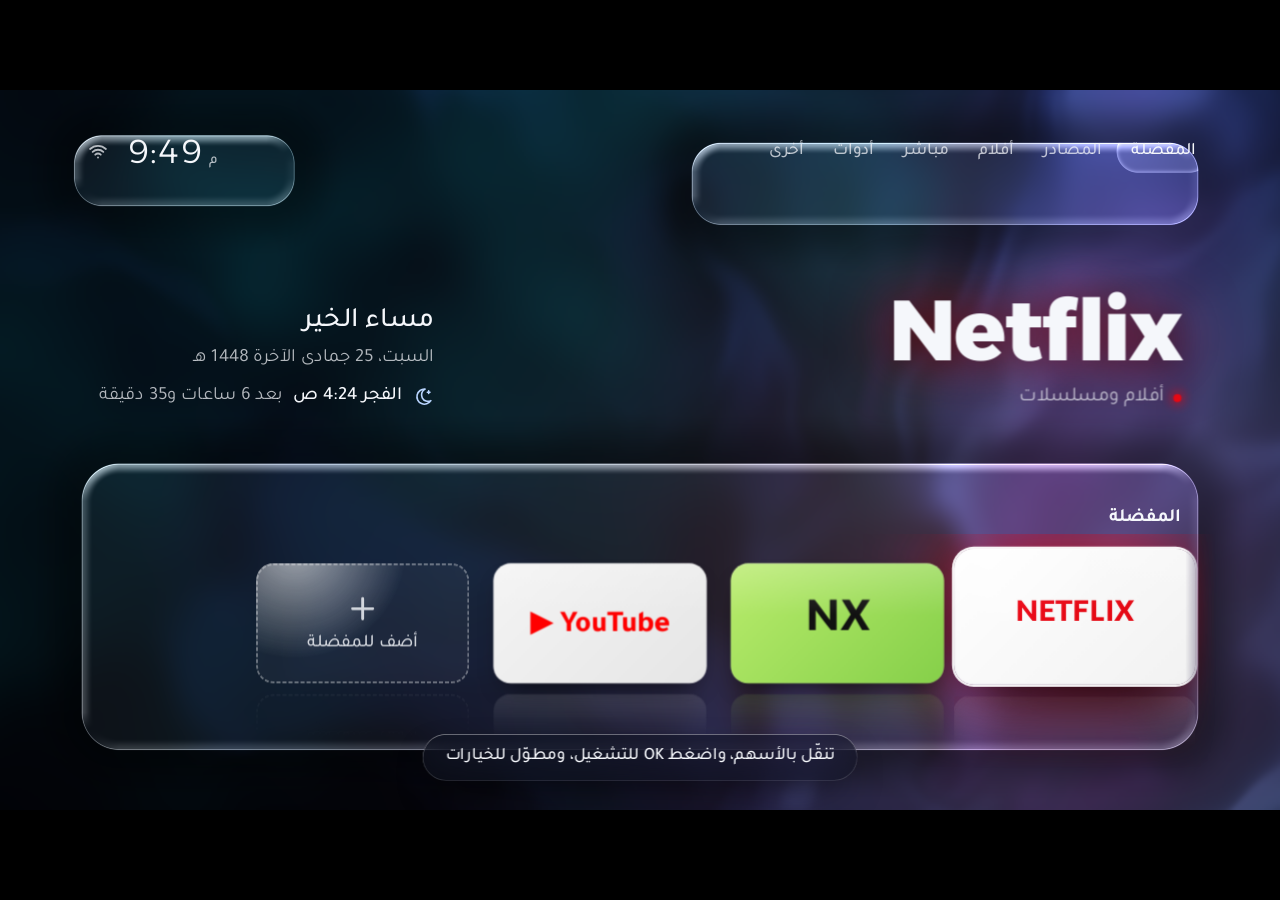
==== commit 28f1458f: "Shasha 1.1: stall-proof ExoPlayer, new look, add from phone - Player moved to ExoPlayer (Media3 1.11" ====
--- a/docs/preview/index.html
+++ b/docs/preview/index.html
@@ -635,11 +635,13 @@
 
 // أداة «شاشة» تعرض المعاينة بإعداداتها: ?theme=aurora&name=أحمد&clock=24&intro=0
 // بدونها: آخر اختيارات الزائر من كوكيز متصفحه (assets/prefs.js)
+// الاسم يجي من الرابط أو الكوكيز ويدخل في HTML: نشيل أي رموز ممكن تصير كود (XSS)
+const cleanName = v => String(v || '').replace(/[<>&"'`=\\]/g, '').trim().slice(0, 20);
 const SAVED = (() => { try { return JSON.parse(prefs.get('launcher', '{}')); } catch (e) { return {}; } })();
 const Q = new URLSearchParams(location.search);
 const S = { theme: PAL[Q.get('theme')] ? Q.get('theme') : PAL[SAVED.theme] ? SAVED.theme : 'night',
             style: STYLES[START] ? START : STYLES[SAVED.style] ? SAVED.style : 'liquid',
-            name: Q.has('name') ? Q.get('name') : SAVED.name || '',
+            name: cleanName(Q.has('name') ? Q.get('name') : SAVED.name),
             clock24: Q.has('clock') ? Q.get('clock') === '24' : !!SAVED.clock24, intro: 'wake', showInputs: true };
 const STY = () => STYLES[S.style];
 const isOrbit = () => S.style === 'orbit';
@@ -1273,7 +1275,7 @@
 }
 function editName() {
   openSheet({ title: 'اسمك', sub: 'يطلع في الترحيب والدخولية. خلّه فاضي لو ما تبي اسم.',
-    input: { value: S.name, save: v => { S.name = v.trim(); remember(); tick(); note(S.name ? `تمام يا ${S.name}` : 'انشال الاسم'); } } });
+    input: { value: S.name, save: v => { S.name = cleanName(v); remember(); tick(); note(S.name ? `تمام يا ${S.name}` : 'انشال الاسم'); } } });
 }
 function chooseIntro() {
   openSheet({ title: 'الدخولية', sub: '«كل ما تشغّل التلفزيون» يعني تطلع أول ما تفتح الشاشة بالريموت.',
